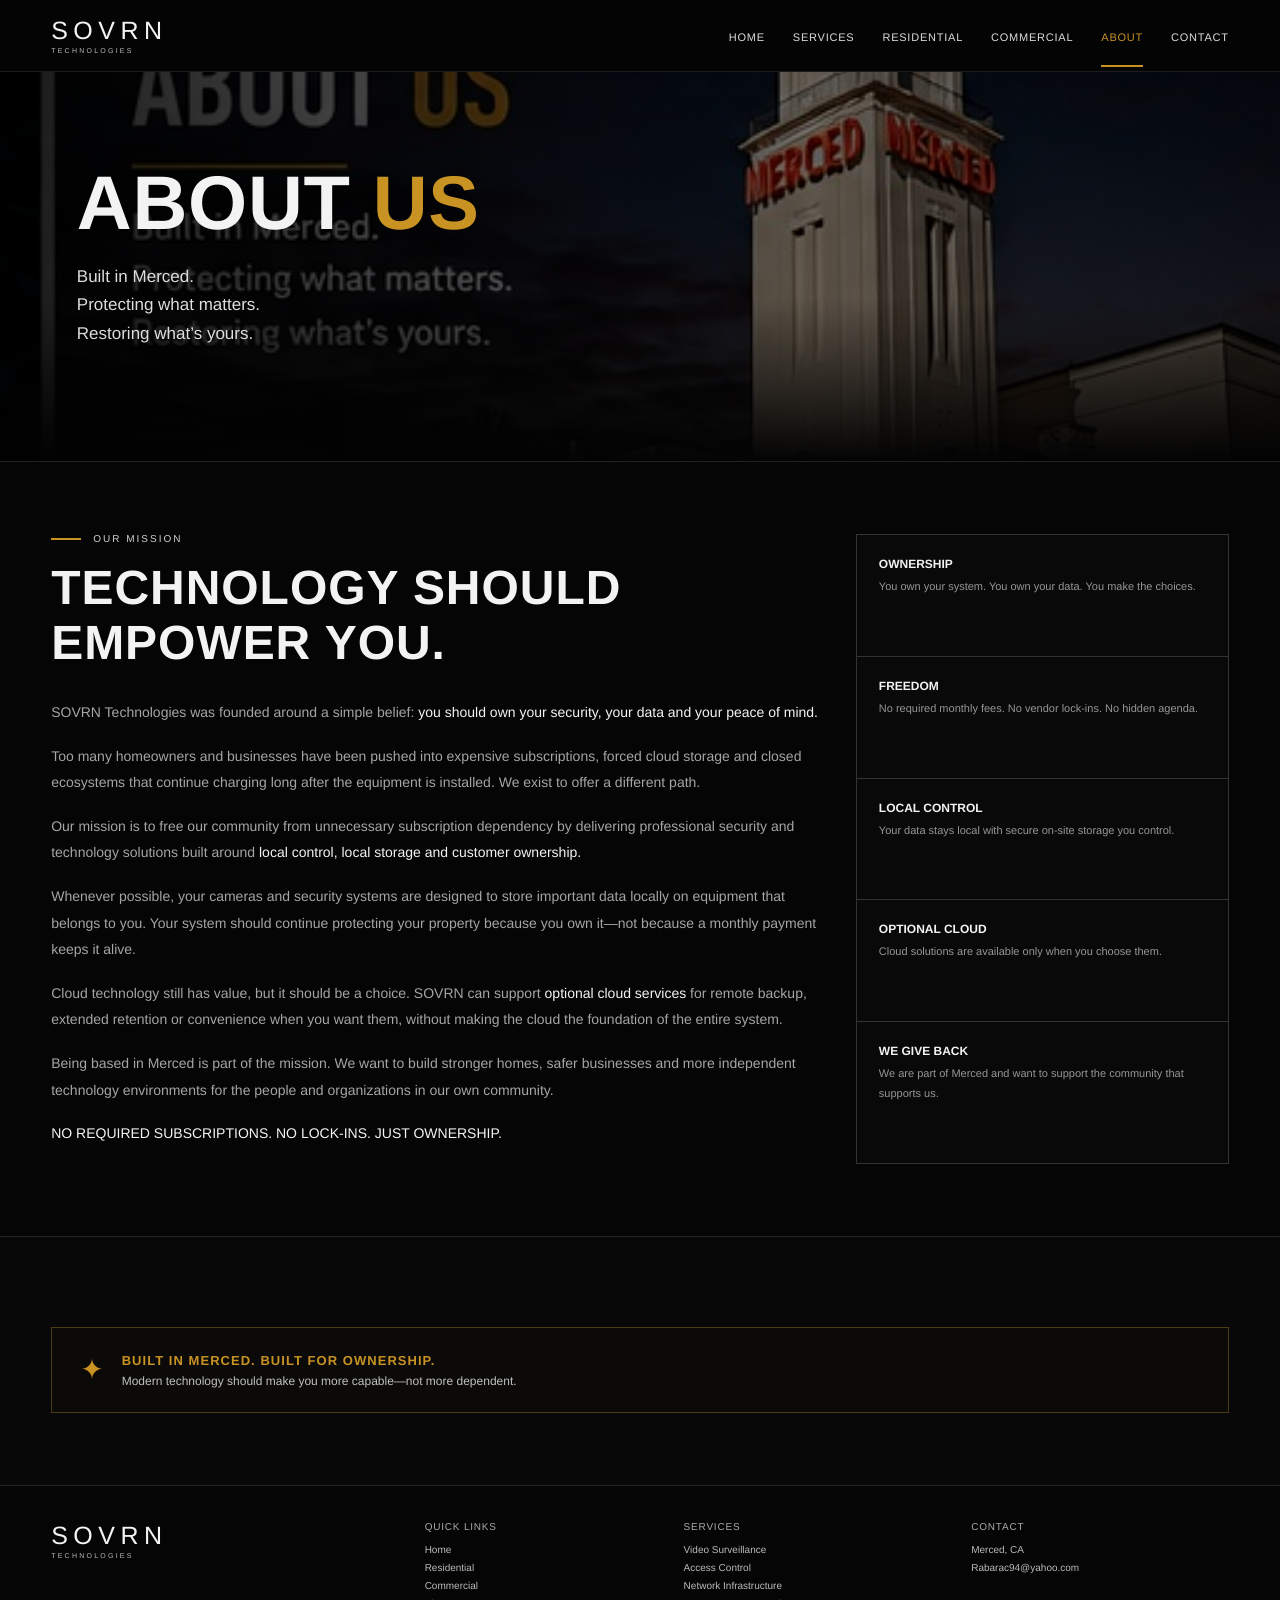
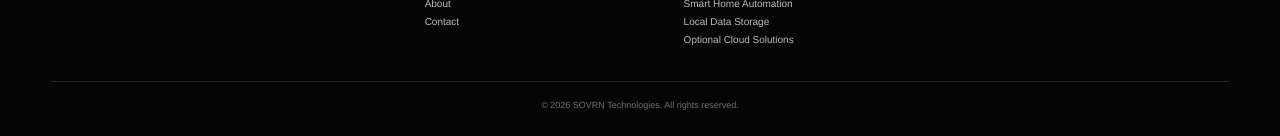
==== about.html @ 4bf4c82d "Add files via upload" ====
<!doctype html><html lang="en"><head><meta charset="utf-8"><meta name="viewport" content="width=device-width,initial-scale=1"><title>About | SOVRN Technologies</title><style>
*{box-sizing:border-box}html{background:#050505;scroll-behavior:smooth}
body{margin:0;background:#050505;color:#f3f3f3;font-family:Arial,Helvetica,sans-serif;-webkit-font-smoothing:antialiased;text-rendering:geometricPrecision}
a{color:inherit;text-decoration:none} :root{--gold:#c99324;--line:#282828;--muted:#9b9b9b;--panel:#090909}
header{height:72px;display:flex;align-items:center;padding:0 4vw;border-bottom:1px solid #1d1d1d;position:sticky;top:0;background:rgba(5,5,5,.97);z-index:50}
.logo{display:flex;flex-direction:column;min-width:170px}.logo b{font-size:25px;letter-spacing:.22em;font-weight:500}.logo small{font-size:7px;letter-spacing:.32em;color:#bdbdbd;margin-top:2px}
nav{margin-left:auto;display:flex;gap:28px;align-items:center}.navlink{font-size:11px;letter-spacing:.07em;color:#ddd;padding:27px 0 21px;border-bottom:2px solid transparent}.navlink.active{color:var(--gold);border-bottom-color:var(--gold)}
.menu{display:none;margin-left:auto;border:1px solid #555;background:none;color:#fff;padding:8px 11px}
.hero{position:relative;min-height:390px;display:flex;align-items:center;overflow:hidden;border-bottom:1px solid #222}
.hero-bg{position:absolute;inset:0;background-position:center;background-size:cover;filter:brightness(.62) contrast(1.08)}
.hero:after{content:"";position:absolute;inset:0;background:linear-gradient(90deg,rgba(0,0,0,.84),rgba(0,0,0,.25) 63%,rgba(0,0,0,.48)),linear-gradient(0deg,#050505 0%,transparent 42%)}
.hero-copy{position:relative;z-index:2;padding:42px 6vw;max-width:760px}.hero h1{font-size:clamp(44px,6vw,76px);line-height:.96;letter-spacing:.01em;margin:0 0 22px;font-weight:700}.hero h1 span{color:var(--gold)}.hero p{font-size:17px;line-height:1.65;color:#ddd;max-width:580px}
.eyebrow{font-size:10px;letter-spacing:.2em;color:#d1d1d1;margin-bottom:16px}.eyebrow:before{content:"";display:inline-block;width:30px;height:2px;background:var(--gold);vertical-align:middle;margin-right:12px}
.section{padding:72px 4vw;border-bottom:1px solid #242424}.section.alt{background:#080808}.wrap{max-width:1180px;margin:auto}
.section h2{font-size:clamp(30px,4vw,48px);margin:0 0 28px;letter-spacing:.02em}
.grid{display:grid;grid-template-columns:repeat(3,1fr);gap:14px}.card{background:var(--panel);border:1px solid #303030;padding:28px;min-height:220px}.card .icon{font-size:28px;color:var(--gold);margin-bottom:18px}.card h3{font-size:16px;letter-spacing:.04em;margin:0 0 12px}.card p{font-size:12px;line-height:1.75;color:#9a9a9a;margin:0}
.banner{border:1px solid #4b3b15;background:#0b0a08;padding:24px 28px;margin-top:18px;display:flex;gap:18px;align-items:center}.banner b{color:var(--gold);font-size:13px;letter-spacing:.08em}.banner p{margin:4px 0 0;color:#c0c0c0;font-size:12px}
.two-col{display:grid;grid-template-columns:1.35fr .65fr;gap:30px}.copy p{font-size:14px;line-height:1.9;color:#a5a5a5;margin:0 0 17px}.copy strong{color:#f4f4f4;font-weight:500}.gold{color:var(--gold)}
.promise{display:grid;gap:1px;background:#333;border:1px solid #333}.promise article{background:#090909;padding:22px}.promise b{display:block;font-size:12px;margin-bottom:6px}.promise span{font-size:11px;line-height:1.6;color:#969696}
.form-layout{display:grid;grid-template-columns:1.2fr .8fr;gap:26px}.form-card,.info-card{border:1px solid #3a311c;background:#090909;padding:28px}.form-card h3,.info-card h3{margin:0 0 12px;font-size:18px}.form-card p,.info-card p{font-size:12px;color:#9d9d9d;line-height:1.6}
form{display:grid;grid-template-columns:1fr 1fr;gap:12px;margin-top:20px}input,select,textarea{width:100%;background:#060606;border:1px solid #363636;color:#ddd;padding:13px;font-size:12px;border-radius:0}textarea{grid-column:1/-1;min-height:120px;resize:vertical}form button{grid-column:1/-1;background:var(--gold);border:0;color:#111;padding:15px;font-weight:700;letter-spacing:.05em;cursor:pointer}
.info-row{display:flex;gap:14px;padding:16px 0;border-bottom:1px solid #282828}.info-row:last-child{border-bottom:0}.info-row b{color:var(--gold);min-width:26px}.info-row span{font-size:12px;line-height:1.6;color:#d0d0d0}
footer{padding:36px 4vw 26px;background:#050505}.footer-grid{max-width:1180px;margin:auto;display:grid;grid-template-columns:1.2fr .8fr .9fr .9fr;gap:30px}.footer-title{font-size:10px;letter-spacing:.08em;color:#aaa;margin-bottom:12px}.footer-links a{display:block;font-size:10px;color:#bbb;margin:7px 0}.copyright{max-width:1180px;margin:28px auto 0;padding-top:18px;border-top:1px solid #202020;color:#6f6f6f;font-size:9px;text-align:center}
@media(max-width:800px){
 header{height:64px;padding:0 18px}.logo b{font-size:20px}.logo{min-width:0}
 nav{display:none;position:absolute;top:64px;left:0;right:0;background:#050505;flex-direction:column;align-items:stretch;gap:0;padding:10px 18px 18px;border-bottom:1px solid #222}nav.open{display:flex}.navlink{padding:13px 0;border-bottom:1px solid #1d1d1d}.menu{display:block}
 .hero{min-height:500px;align-items:flex-end}.hero-copy{padding:44px 22px}.hero h1{font-size:46px}.hero p{font-size:14px}.hero-bg{background-position:center}
 .section{padding:54px 20px}.grid{grid-template-columns:1fr}.two-col,.form-layout,.footer-grid{grid-template-columns:1fr}.banner{align-items:flex-start}.form-card,.info-card{padding:22px}form{grid-template-columns:1fr}textarea,form button{grid-column:auto}
}
</style></head><body>

<header>
  <a class="logo" href="index.html"><b>SOVRN</b><small>TECHNOLOGIES</small></a>
  <button class="menu" aria-label="Open menu">MENU</button>
  <nav>
    <a class="navlink" href="index.html">HOME</a>
    <a class="navlink services-link" href="services.html">SERVICES</a>
    <a class="navlink" href="residential.html">RESIDENTIAL</a>
    <a class="navlink" href="commercial.html">COMMERCIAL</a>
    <a class="navlink about-link active" href="about.html">ABOUT</a>
    <a class="navlink contact-link" href="contact.html">CONTACT</a>
  </nav>
</header>

<section class="hero"><div class="hero-bg" style="background-image:url('[data-uri]')"></div><div class="hero-copy"><h1>ABOUT <span>US</span></h1><p>Built in Merced.<br>Protecting what matters.<br>Restoring what’s yours.</p></div></section>
<section class="section"><div class="wrap two-col">
<div class="copy"><div class="eyebrow">OUR MISSION</div><h2>TECHNOLOGY SHOULD EMPOWER YOU.</h2>
<p>SOVRN Technologies was founded around a simple belief: <strong>you should own your security, your data and your peace of mind.</strong></p>
<p>Too many homeowners and businesses have been pushed into expensive subscriptions, forced cloud storage and closed ecosystems that continue charging long after the equipment is installed. We exist to offer a different path.</p>
<p>Our mission is to free our community from unnecessary subscription dependency by delivering professional security and technology solutions built around <strong>local control, local storage and customer ownership.</strong></p>
<p>Whenever possible, your cameras and security systems are designed to store important data locally on equipment that belongs to you. Your system should continue protecting your property because you own it—not because a monthly payment keeps it alive.</p>
<p>Cloud technology still has value, but it should be a choice. SOVRN can support <strong>optional cloud services</strong> for remote backup, extended retention or convenience when you want them, without making the cloud the foundation of the entire system.</p>
<p>Being based in Merced is part of the mission. We want to build stronger homes, safer businesses and more independent technology environments for the people and organizations in our own community.</p>
<p class="gold"><strong>NO REQUIRED SUBSCRIPTIONS. NO LOCK-INS. JUST OWNERSHIP.</strong></p>
</div>
<div class="promise">
<article><b>OWNERSHIP</b><span>You own your system. You own your data. You make the choices.</span></article>
<article><b>FREEDOM</b><span>No required monthly fees. No vendor lock-ins. No hidden agenda.</span></article>
<article><b>LOCAL CONTROL</b><span>Your data stays local with secure on-site storage you control.</span></article>
<article><b>OPTIONAL CLOUD</b><span>Cloud solutions are available only when you choose them.</span></article>
<article><b>WE GIVE BACK</b><span>We are part of Merced and want to support the community that supports us.</span></article>
</div></div></section>
<section class="section alt"><div class="wrap"><div class="banner"><div style="font-size:28px;color:var(--gold)">✦</div><div><b>BUILT IN MERCED. BUILT FOR OWNERSHIP.</b><p>Modern technology should make you more capable—not more dependent.</p></div></div></div></section>

<footer>
  <div class="footer-grid">
    <div><a class="logo" href="index.html"><b>SOVRN</b><small>TECHNOLOGIES</small></a></div>
    <div class="footer-links"><div class="footer-title">QUICK LINKS</div><a href="index.html">Home</a><a href="residential.html">Residential</a><a href="commercial.html">Commercial</a><a href="about.html">About</a><a href="contact.html">Contact</a></div>
    <div class="footer-links"><div class="footer-title">SERVICES</div><a href="services.html#video">Video Surveillance</a><a href="services.html#access">Access Control</a><a href="services.html#network">Network Infrastructure</a><a href="services.html#smart">Smart Home Automation</a><a href="services.html#storage">Local Data Storage</a><a href="services.html#cloud">Optional Cloud Solutions</a></div>
    <div class="footer-links"><div class="footer-title">CONTACT</div><a href="contact.html">Merced, CA</a><a href="mailto:Rabarac94@yahoo.com">Rabarac94@yahoo.com</a></div>
  </div>
  <div class="copyright">© 2026 SOVRN Technologies. All rights reserved.</div>
</footer>
<script>
const btn=document.querySelector('.menu'), navEl=document.querySelector('nav');
btn?.addEventListener('click',()=>navEl.classList.toggle('open'));
</script>
</body></html>
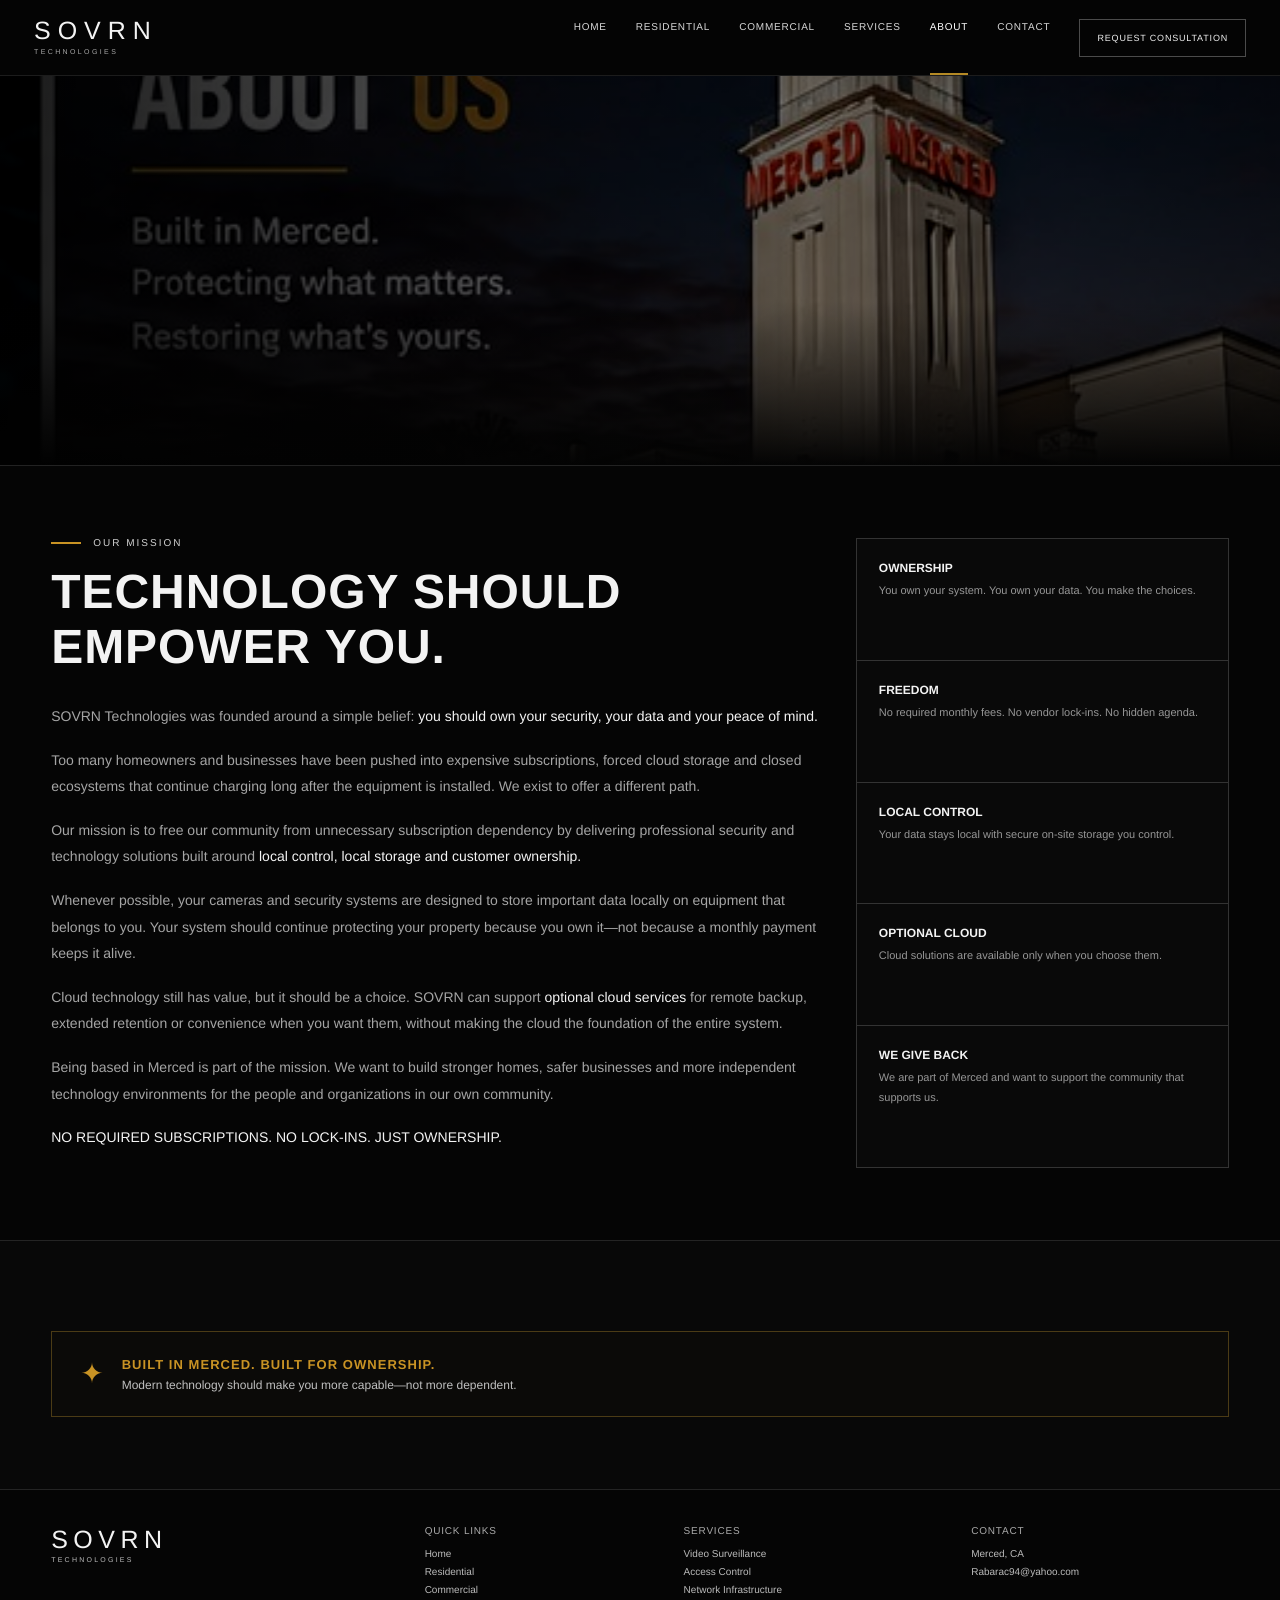
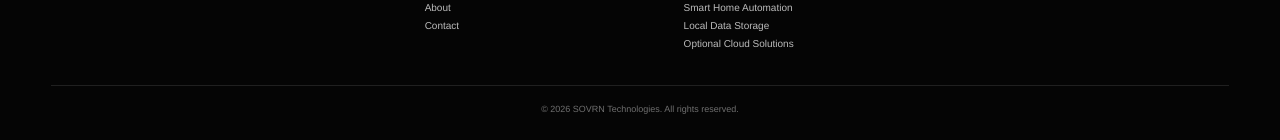
==== commit b288cd08: "Add files via upload" ====
--- a/about.html
+++ b/about.html
@@ -27,22 +27,131 @@
  .hero{min-height:500px;align-items:flex-end}.hero-copy{padding:44px 22px}.hero h1{font-size:46px}.hero p{font-size:14px}.hero-bg{background-position:center}
  .section{padding:54px 20px}.grid{grid-template-columns:1fr}.two-col,.form-layout,.footer-grid{grid-template-columns:1fr}.banner{align-items:flex-start}.form-card,.info-card{padding:22px}form{grid-template-columns:1fr}textarea,form button{grid-column:auto}
 }
+
+/* Header aligned to approved homepage */
+.site-header{
+  height:76px;
+  display:flex;
+  align-items:center;
+  padding:0 34px;
+  border-bottom:1px solid #1c1c1c;
+  position:sticky;
+  top:0;
+  background:rgba(5,5,5,.98);
+  z-index:100;
+}
+.site-logo{
+  display:flex;
+  flex-direction:column;
+  justify-content:center;
+  min-width:210px;
+  line-height:1;
+}
+.site-logo b{
+  font-size:25px;
+  letter-spacing:.28em;
+  font-weight:500;
+}
+.site-logo small{
+  margin-top:5px;
+  font-size:7px;
+  letter-spacing:.34em;
+  color:#a9a9a9;
+}
+.site-nav{
+  margin-left:auto;
+  display:flex;
+  align-items:center;
+  gap:29px;
+  height:100%;
+}
+.site-nav .navlink{
+  height:100%;
+  display:flex;
+  align-items:center;
+  padding-top:2px;
+  border-bottom:2px solid transparent;
+  font-size:10px;
+  letter-spacing:.08em;
+  color:#d7d7d7;
+  white-space:nowrap;
+}
+.site-nav .navlink:hover,
+.site-nav .navlink.active{
+  color:#fff;
+  border-bottom-color:#b58a25;
+}
+.consult-link{
+  border:1px solid #4b4b4b;
+  padding:13px 17px;
+  font-size:9px;
+  letter-spacing:.09em;
+  color:#f0f0f0;
+  white-space:nowrap;
+  transition:.2s ease;
+}
+.consult-link:hover{
+  border-color:#b58a25;
+  color:#d5b04f;
+}
+@media(max-width:950px){
+  .site-header{height:64px;padding:0 18px}
+  .site-logo{min-width:0}
+  .site-logo b{font-size:20px}
+  .site-logo small{font-size:6px;margin-top:3px}
+  .site-nav{
+    display:none;
+    position:absolute;
+    left:0;right:0;top:64px;
+    height:auto;
+    background:#050505;
+    border-bottom:1px solid #252525;
+    padding:10px 18px 18px;
+    flex-direction:column;
+    align-items:stretch;
+    gap:0;
+  }
+  .site-nav.open{display:flex}
+  .site-nav .navlink{
+    height:auto;
+    padding:14px 0;
+    border-bottom:1px solid #202020;
+  }
+  .consult-link{
+    margin-top:14px;
+    text-align:center;
+    padding:14px;
+  }
+  .menu{
+    display:block;
+    margin-left:auto;
+    background:none;
+    color:#fff;
+    border:1px solid #555;
+    padding:8px 11px;
+    font-size:10px;
+    letter-spacing:.08em;
+  }
+}
 </style></head><body>
 
-<header>
-  <a class="logo" href="index.html"><b>SOVRN</b><small>TECHNOLOGIES</small></a>
-  <button class="menu" aria-label="Open menu">MENU</button>
-  <nav>
-    <a class="navlink" href="index.html">HOME</a>
+
+<header class="site-header">
+  <a class="site-logo" href="index.html"><b>SOVRN</b><small>TECHNOLOGIES</small></a>
+  <button class="menu" aria-label="Open menu" aria-expanded="false">MENU</button>
+  <nav class="site-nav">
+    <a class="navlink home-link" href="index.html">HOME</a>
+    <a class="navlink residential-link" href="residential.html">RESIDENTIAL</a>
+    <a class="navlink commercial-link" href="commercial.html">COMMERCIAL</a>
     <a class="navlink services-link" href="services.html">SERVICES</a>
-    <a class="navlink" href="residential.html">RESIDENTIAL</a>
-    <a class="navlink" href="commercial.html">COMMERCIAL</a>
     <a class="navlink about-link active" href="about.html">ABOUT</a>
     <a class="navlink contact-link" href="contact.html">CONTACT</a>
+    <a class="consult-link" href="contact.html">REQUEST CONSULTATION</a>
   </nav>
 </header>
 
-<section class="hero"><div class="hero-bg" style="background-image:url('[data-uri]')"></div><div class="hero-copy"><h1>ABOUT <span>US</span></h1><p>Built in Merced.<br>Protecting what matters.<br>Restoring what’s yours.</p></div></section>
+
+<section class="hero"><div class="hero-bg" style="background-image:url('[data-uri]')"></div></section>
 <section class="section"><div class="wrap two-col">
 <div class="copy"><div class="eyebrow">OUR MISSION</div><h2>TECHNOLOGY SHOULD EMPOWER YOU.</h2>
 <p>SOVRN Technologies was founded around a simple belief: <strong>you should own your security, your data and your peace of mind.</strong></p>
@@ -72,7 +181,11 @@
   <div class="copyright">© 2026 SOVRN Technologies. All rights reserved.</div>
 </footer>
 <script>
-const btn=document.querySelector('.menu'), navEl=document.querySelector('nav');
-btn?.addEventListener('click',()=>navEl.classList.toggle('open'));
+const btn=document.querySelector('.menu');
+const navEl=document.querySelector('.site-nav');
+btn?.addEventListener('click',()=>{
+  const open=navEl.classList.toggle('open');
+  btn.setAttribute('aria-expanded', open ? 'true' : 'false');
+});
 </script>
 </body></html>
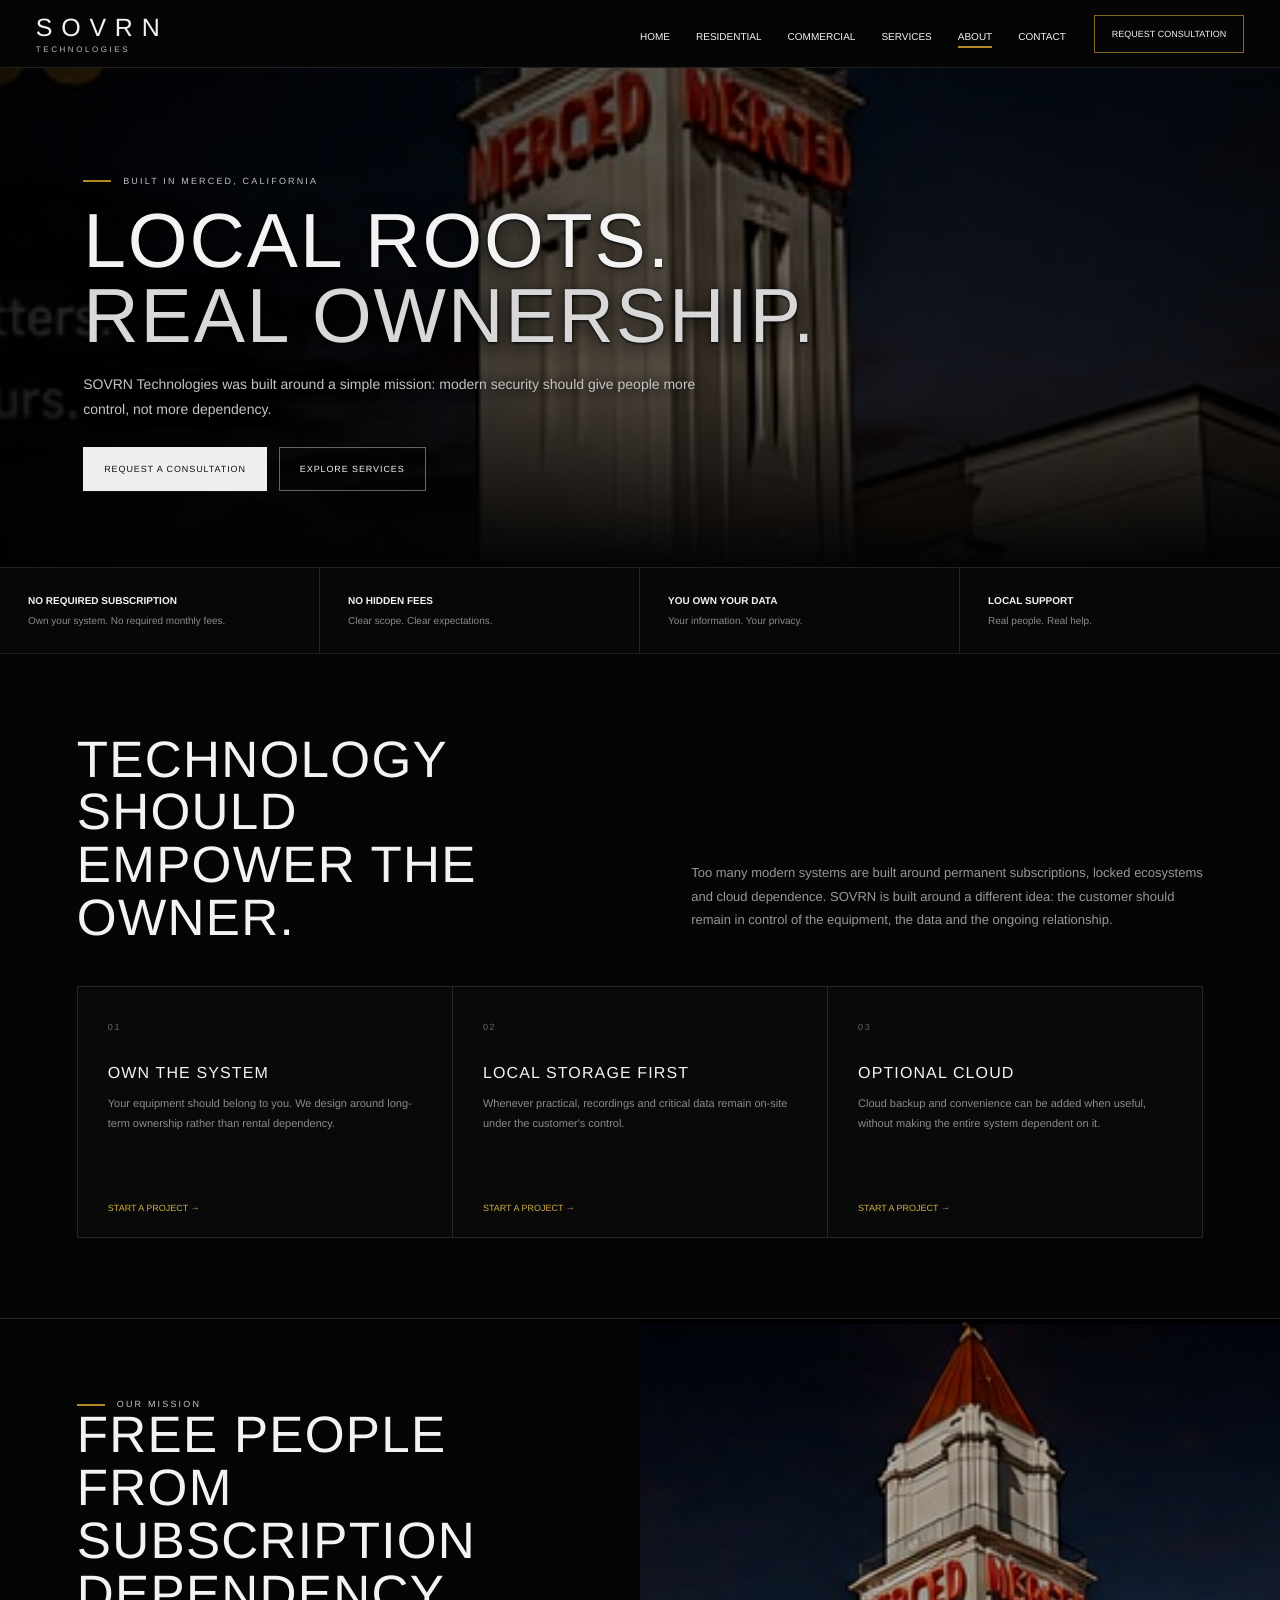
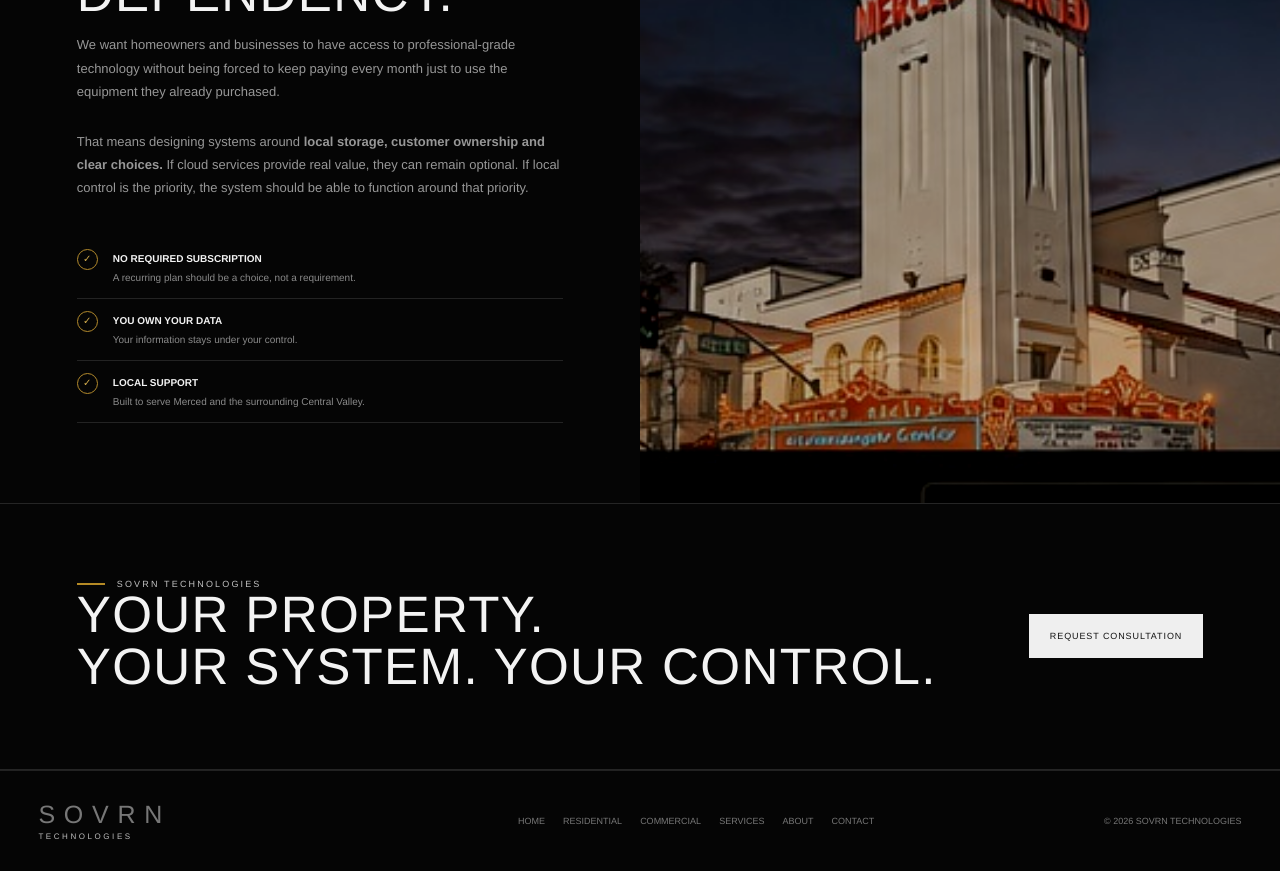
==== commit ca96e13c: "Add files via upload" ====
--- a/about.html
+++ b/about.html
@@ -1,191 +1,58 @@
-<!doctype html><html lang="en"><head><meta charset="utf-8"><meta name="viewport" content="width=device-width,initial-scale=1"><title>About | SOVRN Technologies</title><style>
-*{box-sizing:border-box}html{background:#050505;scroll-behavior:smooth}
-body{margin:0;background:#050505;color:#f3f3f3;font-family:Arial,Helvetica,sans-serif;-webkit-font-smoothing:antialiased;text-rendering:geometricPrecision}
-a{color:inherit;text-decoration:none} :root{--gold:#c99324;--line:#282828;--muted:#9b9b9b;--panel:#090909}
-header{height:72px;display:flex;align-items:center;padding:0 4vw;border-bottom:1px solid #1d1d1d;position:sticky;top:0;background:rgba(5,5,5,.97);z-index:50}
-.logo{display:flex;flex-direction:column;min-width:170px}.logo b{font-size:25px;letter-spacing:.22em;font-weight:500}.logo small{font-size:7px;letter-spacing:.32em;color:#bdbdbd;margin-top:2px}
-nav{margin-left:auto;display:flex;gap:28px;align-items:center}.navlink{font-size:11px;letter-spacing:.07em;color:#ddd;padding:27px 0 21px;border-bottom:2px solid transparent}.navlink.active{color:var(--gold);border-bottom-color:var(--gold)}
-.menu{display:none;margin-left:auto;border:1px solid #555;background:none;color:#fff;padding:8px 11px}
-.hero{position:relative;min-height:390px;display:flex;align-items:center;overflow:hidden;border-bottom:1px solid #222}
-.hero-bg{position:absolute;inset:0;background-position:center;background-size:cover;filter:brightness(.62) contrast(1.08)}
-.hero:after{content:"";position:absolute;inset:0;background:linear-gradient(90deg,rgba(0,0,0,.84),rgba(0,0,0,.25) 63%,rgba(0,0,0,.48)),linear-gradient(0deg,#050505 0%,transparent 42%)}
-.hero-copy{position:relative;z-index:2;padding:42px 6vw;max-width:760px}.hero h1{font-size:clamp(44px,6vw,76px);line-height:.96;letter-spacing:.01em;margin:0 0 22px;font-weight:700}.hero h1 span{color:var(--gold)}.hero p{font-size:17px;line-height:1.65;color:#ddd;max-width:580px}
-.eyebrow{font-size:10px;letter-spacing:.2em;color:#d1d1d1;margin-bottom:16px}.eyebrow:before{content:"";display:inline-block;width:30px;height:2px;background:var(--gold);vertical-align:middle;margin-right:12px}
-.section{padding:72px 4vw;border-bottom:1px solid #242424}.section.alt{background:#080808}.wrap{max-width:1180px;margin:auto}
-.section h2{font-size:clamp(30px,4vw,48px);margin:0 0 28px;letter-spacing:.02em}
-.grid{display:grid;grid-template-columns:repeat(3,1fr);gap:14px}.card{background:var(--panel);border:1px solid #303030;padding:28px;min-height:220px}.card .icon{font-size:28px;color:var(--gold);margin-bottom:18px}.card h3{font-size:16px;letter-spacing:.04em;margin:0 0 12px}.card p{font-size:12px;line-height:1.75;color:#9a9a9a;margin:0}
-.banner{border:1px solid #4b3b15;background:#0b0a08;padding:24px 28px;margin-top:18px;display:flex;gap:18px;align-items:center}.banner b{color:var(--gold);font-size:13px;letter-spacing:.08em}.banner p{margin:4px 0 0;color:#c0c0c0;font-size:12px}
-.two-col{display:grid;grid-template-columns:1.35fr .65fr;gap:30px}.copy p{font-size:14px;line-height:1.9;color:#a5a5a5;margin:0 0 17px}.copy strong{color:#f4f4f4;font-weight:500}.gold{color:var(--gold)}
-.promise{display:grid;gap:1px;background:#333;border:1px solid #333}.promise article{background:#090909;padding:22px}.promise b{display:block;font-size:12px;margin-bottom:6px}.promise span{font-size:11px;line-height:1.6;color:#969696}
-.form-layout{display:grid;grid-template-columns:1.2fr .8fr;gap:26px}.form-card,.info-card{border:1px solid #3a311c;background:#090909;padding:28px}.form-card h3,.info-card h3{margin:0 0 12px;font-size:18px}.form-card p,.info-card p{font-size:12px;color:#9d9d9d;line-height:1.6}
-form{display:grid;grid-template-columns:1fr 1fr;gap:12px;margin-top:20px}input,select,textarea{width:100%;background:#060606;border:1px solid #363636;color:#ddd;padding:13px;font-size:12px;border-radius:0}textarea{grid-column:1/-1;min-height:120px;resize:vertical}form button{grid-column:1/-1;background:var(--gold);border:0;color:#111;padding:15px;font-weight:700;letter-spacing:.05em;cursor:pointer}
-.info-row{display:flex;gap:14px;padding:16px 0;border-bottom:1px solid #282828}.info-row:last-child{border-bottom:0}.info-row b{color:var(--gold);min-width:26px}.info-row span{font-size:12px;line-height:1.6;color:#d0d0d0}
-footer{padding:36px 4vw 26px;background:#050505}.footer-grid{max-width:1180px;margin:auto;display:grid;grid-template-columns:1.2fr .8fr .9fr .9fr;gap:30px}.footer-title{font-size:10px;letter-spacing:.08em;color:#aaa;margin-bottom:12px}.footer-links a{display:block;font-size:10px;color:#bbb;margin:7px 0}.copyright{max-width:1180px;margin:28px auto 0;padding-top:18px;border-top:1px solid #202020;color:#6f6f6f;font-size:9px;text-align:center}
-@media(max-width:800px){
- header{height:64px;padding:0 18px}.logo b{font-size:20px}.logo{min-width:0}
- nav{display:none;position:absolute;top:64px;left:0;right:0;background:#050505;flex-direction:column;align-items:stretch;gap:0;padding:10px 18px 18px;border-bottom:1px solid #222}nav.open{display:flex}.navlink{padding:13px 0;border-bottom:1px solid #1d1d1d}.menu{display:block}
- .hero{min-height:500px;align-items:flex-end}.hero-copy{padding:44px 22px}.hero h1{font-size:46px}.hero p{font-size:14px}.hero-bg{background-position:center}
- .section{padding:54px 20px}.grid{grid-template-columns:1fr}.two-col,.form-layout,.footer-grid{grid-template-columns:1fr}.banner{align-items:flex-start}.form-card,.info-card{padding:22px}form{grid-template-columns:1fr}textarea,form button{grid-column:auto}
-}
-
-/* Header aligned to approved homepage */
-.site-header{
-  height:76px;
-  display:flex;
-  align-items:center;
-  padding:0 34px;
-  border-bottom:1px solid #1c1c1c;
-  position:sticky;
-  top:0;
-  background:rgba(5,5,5,.98);
-  z-index:100;
-}
-.site-logo{
-  display:flex;
-  flex-direction:column;
-  justify-content:center;
-  min-width:210px;
-  line-height:1;
-}
-.site-logo b{
-  font-size:25px;
-  letter-spacing:.28em;
-  font-weight:500;
-}
-.site-logo small{
-  margin-top:5px;
-  font-size:7px;
-  letter-spacing:.34em;
-  color:#a9a9a9;
-}
-.site-nav{
-  margin-left:auto;
-  display:flex;
-  align-items:center;
-  gap:29px;
-  height:100%;
-}
-.site-nav .navlink{
-  height:100%;
-  display:flex;
-  align-items:center;
-  padding-top:2px;
-  border-bottom:2px solid transparent;
-  font-size:10px;
-  letter-spacing:.08em;
-  color:#d7d7d7;
-  white-space:nowrap;
-}
-.site-nav .navlink:hover,
-.site-nav .navlink.active{
-  color:#fff;
-  border-bottom-color:#b58a25;
-}
-.consult-link{
-  border:1px solid #4b4b4b;
-  padding:13px 17px;
-  font-size:9px;
-  letter-spacing:.09em;
-  color:#f0f0f0;
-  white-space:nowrap;
-  transition:.2s ease;
-}
-.consult-link:hover{
-  border-color:#b58a25;
-  color:#d5b04f;
-}
-@media(max-width:950px){
-  .site-header{height:64px;padding:0 18px}
-  .site-logo{min-width:0}
-  .site-logo b{font-size:20px}
-  .site-logo small{font-size:6px;margin-top:3px}
-  .site-nav{
-    display:none;
-    position:absolute;
-    left:0;right:0;top:64px;
-    height:auto;
-    background:#050505;
-    border-bottom:1px solid #252525;
-    padding:10px 18px 18px;
-    flex-direction:column;
-    align-items:stretch;
-    gap:0;
-  }
-  .site-nav.open{display:flex}
-  .site-nav .navlink{
-    height:auto;
-    padding:14px 0;
-    border-bottom:1px solid #202020;
-  }
-  .consult-link{
-    margin-top:14px;
-    text-align:center;
-    padding:14px;
-  }
-  .menu{
-    display:block;
-    margin-left:auto;
-    background:none;
-    color:#fff;
-    border:1px solid #555;
-    padding:8px 11px;
-    font-size:10px;
-    letter-spacing:.08em;
-  }
-}
-</style></head><body>
-
-
-<header class="site-header">
-  <a class="site-logo" href="index.html"><b>SOVRN</b><small>TECHNOLOGIES</small></a>
-  <button class="menu" aria-label="Open menu" aria-expanded="false">MENU</button>
-  <nav class="site-nav">
-    <a class="navlink home-link" href="index.html">HOME</a>
-    <a class="navlink residential-link" href="residential.html">RESIDENTIAL</a>
-    <a class="navlink commercial-link" href="commercial.html">COMMERCIAL</a>
-    <a class="navlink services-link" href="services.html">SERVICES</a>
-    <a class="navlink about-link active" href="about.html">ABOUT</a>
-    <a class="navlink contact-link" href="contact.html">CONTACT</a>
-    <a class="consult-link" href="contact.html">REQUEST CONSULTATION</a>
-  </nav>
+<!doctype html>
+<html lang="en"><head>
+<meta charset="utf-8"><meta name="viewport" content="width=device-width,initial-scale=1">
+<title>About | SOVRN Technologies</title>
+<link rel="stylesheet" href="secondary.css">
+</head><body>
+<header class="header">
+<a class="logo" href="index.html"><b>SOVRN</b><small>TECHNOLOGIES</small></a>
+<button class="menu">MENU</button>
+<nav class="nav">
+<a href="index.html">HOME</a>
+<a href="residential.html">RESIDENTIAL</a>
+<a href="commercial.html">COMMERCIAL</a>
+<a href="services.html" class="">SERVICES</a>
+<a href="about.html" class="active">ABOUT</a>
+<a href="contact.html" class="">CONTACT</a>
+</nav>
+<a class="consult" href="contact.html">REQUEST CONSULTATION</a>
 </header>
-
-
-<section class="hero"><div class="hero-bg" style="background-image:url('[data-uri]')"></div></section>
-<section class="section"><div class="wrap two-col">
-<div class="copy"><div class="eyebrow">OUR MISSION</div><h2>TECHNOLOGY SHOULD EMPOWER YOU.</h2>
-<p>SOVRN Technologies was founded around a simple belief: <strong>you should own your security, your data and your peace of mind.</strong></p>
-<p>Too many homeowners and businesses have been pushed into expensive subscriptions, forced cloud storage and closed ecosystems that continue charging long after the equipment is installed. We exist to offer a different path.</p>
-<p>Our mission is to free our community from unnecessary subscription dependency by delivering professional security and technology solutions built around <strong>local control, local storage and customer ownership.</strong></p>
-<p>Whenever possible, your cameras and security systems are designed to store important data locally on equipment that belongs to you. Your system should continue protecting your property because you own it—not because a monthly payment keeps it alive.</p>
-<p>Cloud technology still has value, but it should be a choice. SOVRN can support <strong>optional cloud services</strong> for remote backup, extended retention or convenience when you want them, without making the cloud the foundation of the entire system.</p>
-<p>Being based in Merced is part of the mission. We want to build stronger homes, safer businesses and more independent technology environments for the people and organizations in our own community.</p>
-<p class="gold"><strong>NO REQUIRED SUBSCRIPTIONS. NO LOCK-INS. JUST OWNERSHIP.</strong></p>
+<section class="hero">
+<div class="hero-bg" style="background-image:url('assets/about-merced-hero.jpg');background-position:center"></div>
+<div class="hero-copy">
+<div class="eyebrow">BUILT IN MERCED, CALIFORNIA</div>
+<h1>LOCAL ROOTS.<br><span>REAL OWNERSHIP.</span></h1>
+<p>SOVRN Technologies was built around a simple mission: modern security should give people more control, not more dependency.</p>
+<div class="actions"><a class="btn primary" href="contact.html">REQUEST A CONSULTATION</a><a class="btn" href="services.html">EXPLORE SERVICES</a></div>
 </div>
-<div class="promise">
-<article><b>OWNERSHIP</b><span>You own your system. You own your data. You make the choices.</span></article>
-<article><b>FREEDOM</b><span>No required monthly fees. No vendor lock-ins. No hidden agenda.</span></article>
-<article><b>LOCAL CONTROL</b><span>Your data stays local with secure on-site storage you control.</span></article>
-<article><b>OPTIONAL CLOUD</b><span>Cloud solutions are available only when you choose them.</span></article>
-<article><b>WE GIVE BACK</b><span>We are part of Merced and want to support the community that supports us.</span></article>
-</div></div></section>
-<section class="section alt"><div class="wrap"><div class="banner"><div style="font-size:28px;color:var(--gold)">✦</div><div><b>BUILT IN MERCED. BUILT FOR OWNERSHIP.</b><p>Modern technology should make you more capable—not more dependent.</p></div></div></div></section>
-
+</section>
+<section class="benefits">
+<div><b>NO REQUIRED SUBSCRIPTION</b><span>Own your system. No required monthly fees.</span></div>
+<div><b>NO HIDDEN FEES</b><span>Clear scope. Clear expectations.</span></div>
+<div><b>YOU OWN YOUR DATA</b><span>Your information. Your privacy.</span></div>
+<div><b>LOCAL SUPPORT</b><span>Real people. Real help.</span></div>
+</section>
+<section class="section">
+<div class="heading"><h2>TECHNOLOGY SHOULD<br>EMPOWER THE OWNER.</h2><p>Too many modern systems are built around permanent subscriptions, locked ecosystems and cloud dependence. SOVRN is built around a different idea: the customer should remain in control of the equipment, the data and the ongoing relationship.</p></div>
+<div class="grid3">
+<article class="card"><span class="num">01</span><h3>OWN THE SYSTEM</h3><p>Your equipment should belong to you. We design around long-term ownership rather than rental dependency.</p><a href="contact.html">START A PROJECT →</a></article>
+<article class="card"><span class="num">02</span><h3>LOCAL STORAGE FIRST</h3><p>Whenever practical, recordings and critical data remain on-site under the customer's control.</p><a href="contact.html">START A PROJECT →</a></article>
+<article class="card"><span class="num">03</span><h3>OPTIONAL CLOUD</h3><p>Cloud backup and convenience can be added when useful, without making the entire system dependent on it.</p><a href="contact.html">START A PROJECT →</a></article>
+</div></section>
+<section class="split">
+<div class="copy"><div class="eyebrow">OUR MISSION</div><h2>FREE PEOPLE FROM<br>SUBSCRIPTION DEPENDENCY.</h2>
+<p>We want homeowners and businesses to have access to professional-grade technology without being forced to keep paying every month just to use the equipment they already purchased.</p>
+<p>That means designing systems around <strong>local storage, customer ownership and clear choices.</strong> If cloud services provide real value, they can remain optional. If local control is the priority, the system should be able to function around that priority.</p>
+<div class="checks"><div class="check"><i>✓</i><div><b>NO REQUIRED SUBSCRIPTION</b><small>A recurring plan should be a choice, not a requirement.</small></div></div><div class="check"><i>✓</i><div><b>YOU OWN YOUR DATA</b><small>Your information stays under your control.</small></div></div><div class="check"><i>✓</i><div><b>LOCAL SUPPORT</b><small>Built to serve Merced and the surrounding Central Valley.</small></div></div></div>
+</div>
+<div class="photo" style="background-image:url('assets/about-merced-hero.jpg');background-position:center"></div>
+</section>
+<section class="cta"><div><div class="eyebrow">SOVRN TECHNOLOGIES</div><h2>YOUR PROPERTY.<br>YOUR SYSTEM. YOUR CONTROL.</h2></div><a class="btn primary" href="contact.html">REQUEST CONSULTATION</a></section>
 <footer>
-  <div class="footer-grid">
-    <div><a class="logo" href="index.html"><b>SOVRN</b><small>TECHNOLOGIES</small></a></div>
-    <div class="footer-links"><div class="footer-title">QUICK LINKS</div><a href="index.html">Home</a><a href="residential.html">Residential</a><a href="commercial.html">Commercial</a><a href="about.html">About</a><a href="contact.html">Contact</a></div>
-    <div class="footer-links"><div class="footer-title">SERVICES</div><a href="services.html#video">Video Surveillance</a><a href="services.html#access">Access Control</a><a href="services.html#network">Network Infrastructure</a><a href="services.html#smart">Smart Home Automation</a><a href="services.html#storage">Local Data Storage</a><a href="services.html#cloud">Optional Cloud Solutions</a></div>
-    <div class="footer-links"><div class="footer-title">CONTACT</div><a href="contact.html">Merced, CA</a><a href="mailto:Rabarac94@yahoo.com">Rabarac94@yahoo.com</a></div>
-  </div>
-  <div class="copyright">© 2026 SOVRN Technologies. All rights reserved.</div>
+<div class="logo"><b>SOVRN</b><small>TECHNOLOGIES</small></div>
+<nav>
+<a href="index.html">HOME</a><a href="residential.html">RESIDENTIAL</a><a href="commercial.html">COMMERCIAL</a><a href="services.html">SERVICES</a><a href="about.html">ABOUT</a><a href="contact.html">CONTACT</a>
+</nav>
+<div class="copy">© 2026 SOVRN TECHNOLOGIES</div>
 </footer>
-<script>
-const btn=document.querySelector('.menu');
-const navEl=document.querySelector('.site-nav');
-btn?.addEventListener('click',()=>{
-  const open=navEl.classList.toggle('open');
-  btn.setAttribute('aria-expanded', open ? 'true' : 'false');
-});
-</script>
-</body></html>+<script src="secondary.js"></script></body></html>
--- a/secondary.css
+++ b/secondary.css
@@ -0,0 +1,44 @@
+
+*{box-sizing:border-box}
+html{scroll-behavior:smooth;background:#050505}
+body{margin:0;background:#050505;color:#f3f3f3;font-family:Arial,Helvetica,sans-serif;-webkit-font-smoothing:antialiased;text-rendering:geometricPrecision}
+a{color:inherit;text-decoration:none}
+:root{--gold:#b58a25;--muted:#aaa;--line:#2a2a2a;--panel:#090909}
+.header{height:68px;background:#050505;border-bottom:1px solid #222;display:flex;align-items:center;padding:0 2.8vw;position:sticky;top:0;z-index:50}
+.logo{display:flex;flex-direction:column;min-width:250px}.logo b{font-size:25px;letter-spacing:.35em;font-weight:500}.logo small{font-size:8px;letter-spacing:.32em;color:#bdbdbd;margin-top:2px}
+.nav{display:flex;gap:26px;margin-left:auto;align-items:center}.nav a{font-size:10px;padding:27px 0 20px;position:relative}.nav a.active:after,.nav a:hover:after{content:"";position:absolute;left:0;right:0;bottom:15px;height:2px;background:var(--gold)}
+.consult{margin-left:28px;border:1px solid #80681e;padding:13px 17px;font-size:9px}
+.menu{display:none;margin-left:auto;background:none;color:#fff;border:1px solid #555;padding:8px 12px}
+
+.hero{position:relative;height:500px;overflow:hidden;border-bottom:1px solid #222}.hero-bg{position:absolute;inset:0;background-size:cover;background-position:center;filter:brightness(.60) contrast(1.12);transform:scale(1.01)}.hero:after{content:"";position:absolute;inset:0;background:linear-gradient(90deg,rgba(0,0,0,.78),rgba(0,0,0,.25) 60%,rgba(0,0,0,.55)),linear-gradient(0deg,#050505,transparent 40%)}
+.hero-copy{position:absolute;z-index:2;left:6.5vw;top:50%;transform:translateY(-45%);max-width:720px}.eyebrow{font-size:9px;letter-spacing:.24em;color:#c2c2c2}.eyebrow:before{content:"";display:inline-block;width:28px;height:2px;background:var(--gold);vertical-align:middle;margin-right:12px}
+.hero h1{font-size:clamp(44px,6vw,78px);line-height:.98;letter-spacing:.025em;font-weight:500;margin:18px 0}.hero h1 span{color:#aaa}.hero p{font-size:14px;color:#c4c4c4;line-height:1.75;max-width:620px}
+.actions{display:flex;gap:12px;margin-top:26px}.btn{display:inline-flex;align-items:center;justify-content:center;min-height:44px;padding:0 20px;border:1px solid #666;font-size:9px;letter-spacing:.1em}.btn.primary{background:#efefef;color:#111;border-color:#efefef}
+
+.benefits{display:grid;grid-template-columns:repeat(4,1fr);background:#070707;border-bottom:1px solid #222}.benefits div{padding:23px 28px;border-right:1px solid #252525}.benefits div:last-child{border-right:0}.benefits b{font-size:10px}.benefits span{display:block;font-size:10px;color:#8a8a8a;line-height:1.55;margin-top:5px}
+
+.section{padding:80px 6vw;border-bottom:1px solid #252525}.section.dark{background:#070707}.heading{display:grid;grid-template-columns:1fr 1fr;gap:8vw;align-items:end;margin-bottom:42px}.heading h2,.split h2,.cta h2{font-weight:500;letter-spacing:.025em;font-size:clamp(34px,4vw,56px);line-height:1.03;margin:0}.heading p,.split p{font-size:13px;color:#979797;line-height:1.8}
+.grid3{display:grid;grid-template-columns:repeat(3,1fr);gap:1px;background:#272727;border:1px solid #272727}.card{background:#090909;padding:30px;min-height:250px;position:relative}.card .num{font-size:9px;color:#666;letter-spacing:.18em}.card h3{font-size:16px;letter-spacing:.07em;font-weight:500;margin:30px 0 12px}.card p{font-size:11px;color:#8b8b8b;line-height:1.75}.card a{position:absolute;bottom:24px;font-size:9px;color:#d0ae48}
+
+.split{display:grid;grid-template-columns:1fr 1fr;border-bottom:1px solid #252525}.split .copy{padding:80px 6vw;display:flex;flex-direction:column;justify-content:center}.split .photo{min-height:510px;background-size:cover;background-position:center;filter:brightness(.75) contrast(1.08)}
+.checks{margin-top:24px}.check{display:grid;grid-template-columns:24px 1fr;gap:12px;padding:12px 0;border-bottom:1px solid #232323}.check i{width:21px;height:21px;border:1px solid #b38a2c;border-radius:50%;font-style:normal;display:grid;place-items:center;color:#d5ae4e;font-size:10px}.check b{font-size:10px}.check small{display:block;color:#8a8a8a;font-size:10px;line-height:1.5;margin-top:4px}
+
+.process{display:grid;grid-template-columns:1fr auto 1fr auto 1fr;gap:24px;align-items:center}.process article{border:1px solid #2b2b2b;padding:28px;min-height:175px;background:#080808}.process .arrow{font-size:28px;color:#b58a25}.process b{font-size:12px}.process p{font-size:11px;color:#8d8d8d;line-height:1.7}
+
+.cta{padding:75px 6vw;display:flex;justify-content:space-between;gap:35px;align-items:center;border-bottom:1px solid #252525}.cta p{color:#929292;font-size:13px;line-height:1.7}
+.contact{display:grid;grid-template-columns:38% 62%;gap:58px;padding:78px 6vw}.contact h1{font-size:48px;line-height:1.02;font-weight:500;margin:0 0 22px}.contact .intro p{color:#999;font-size:13px;line-height:1.8}.form{display:grid;grid-template-columns:1fr 1fr;gap:11px}.form input,.form select,.form textarea{background:#080808;color:#ddd;border:1px solid #3b3b3b;padding:14px;font-size:11px}.form textarea{grid-column:1/-1;min-height:130px}.form button{grid-column:1/-1;background:#0a0a0a;color:#fff;border:1px solid #8d6b1b;padding:15px;font-size:10px;letter-spacing:.1em}
+footer{display:flex;justify-content:space-between;align-items:center;gap:30px;padding:30px 3vw;border-top:1px solid #222;color:#777}footer nav{display:flex;gap:18px;font-size:9px}footer .copy{font-size:9px}
+@media(max-width:900px){.nav,.consult{display:none}.menu{display:block}.benefits{grid-template-columns:1fr 1fr}.heading,.split,.contact{grid-template-columns:1fr}.split .photo{min-height:350px}.grid3{grid-template-columns:1fr 1fr}.process{grid-template-columns:1fr}.process .arrow{transform:rotate(90deg);text-align:center}}
+@media(max-width:560px){.logo{min-width:0}.logo b{font-size:19px}.logo small{font-size:6px}.hero{height:430px}.hero-copy{left:6vw;right:6vw}.hero h1{font-size:38px}.benefits,.grid3{grid-template-columns:1fr}.section,.split .copy,.contact{padding:58px 6vw}.cta{padding:58px 6vw;flex-direction:column;align-items:flex-start}.form{grid-template-columns:1fr}.form textarea,.form button{grid-column:auto}footer{flex-direction:column;align-items:flex-start}}
+
+/* Unified hero emphasis across all secondary pages */
+.hero-copy{max-width:760px}
+.hero h1{
+  text-shadow:0 3px 20px rgba(0,0,0,.88),0 1px 3px rgba(0,0,0,1);
+}
+.hero h1 span{
+  color:#d8d8d8;
+}
+.hero-copy p{
+  text-shadow:0 2px 12px rgba(0,0,0,.95);
+}
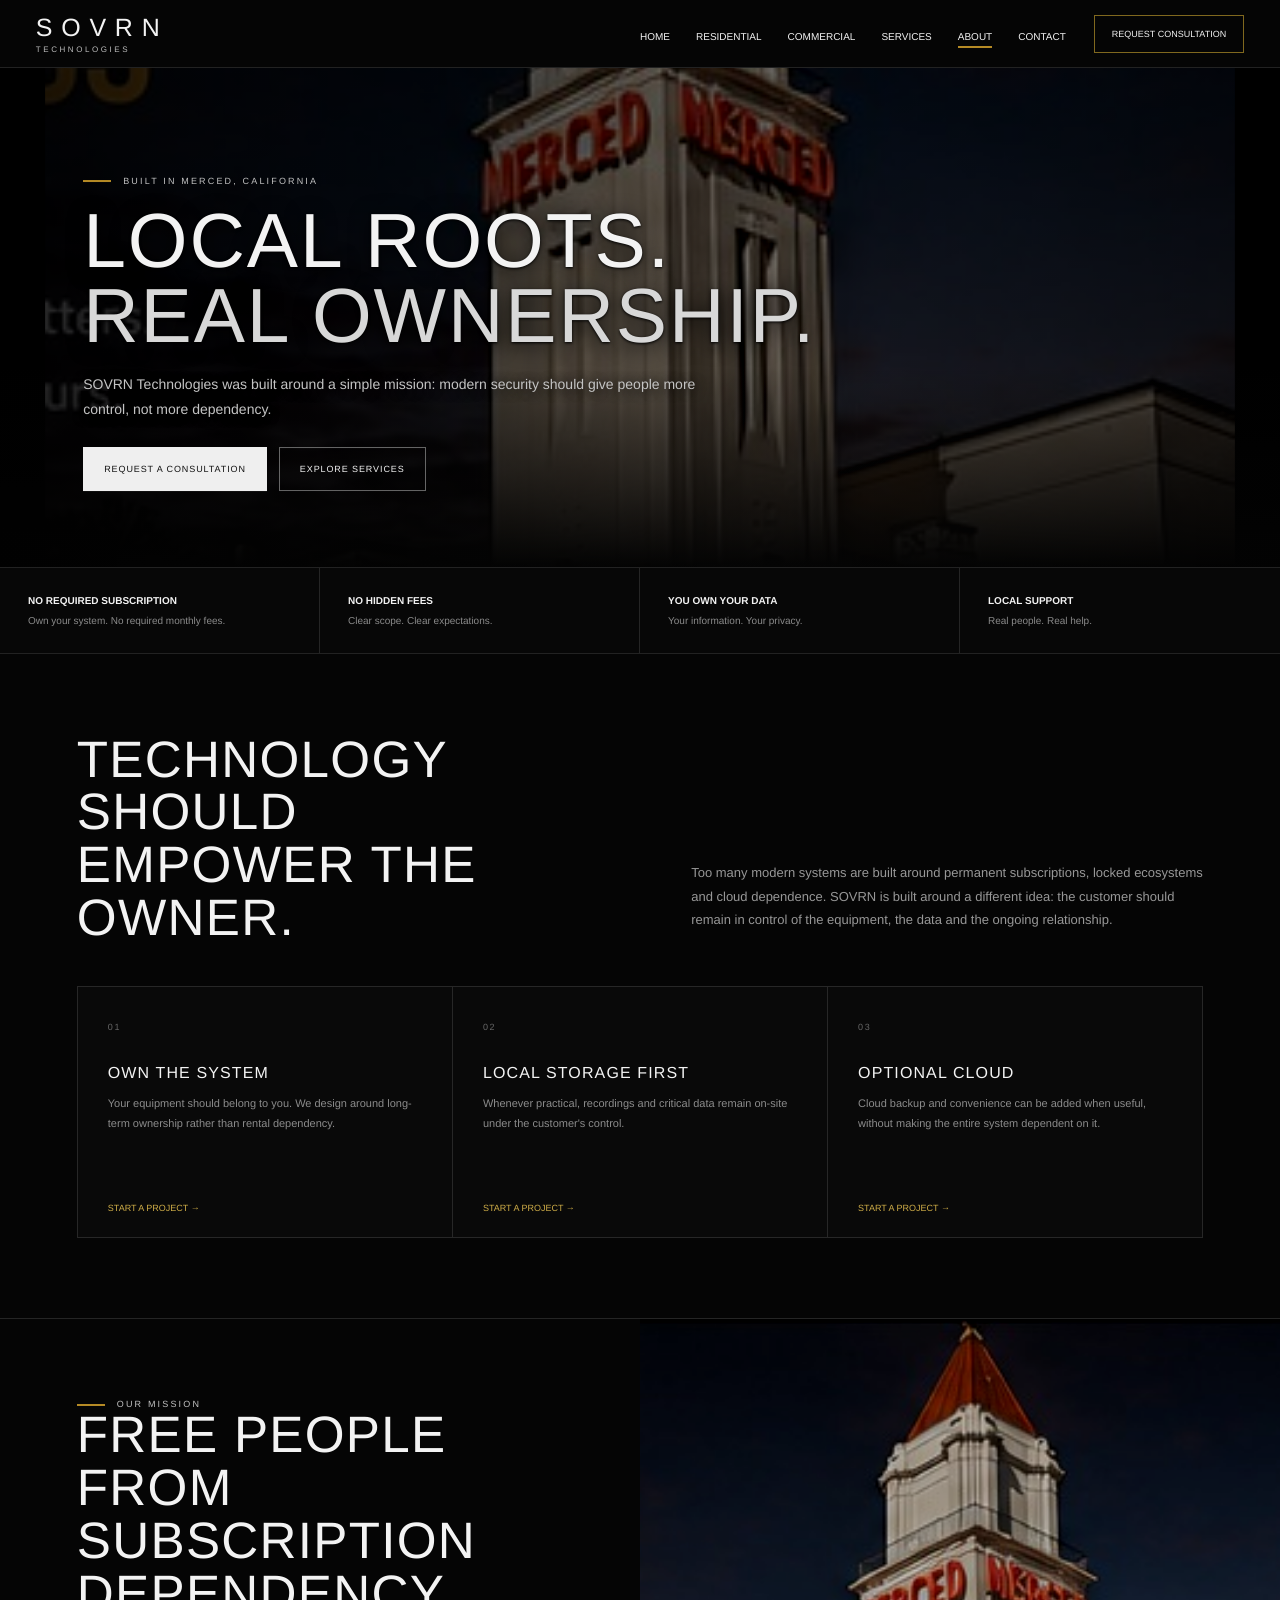
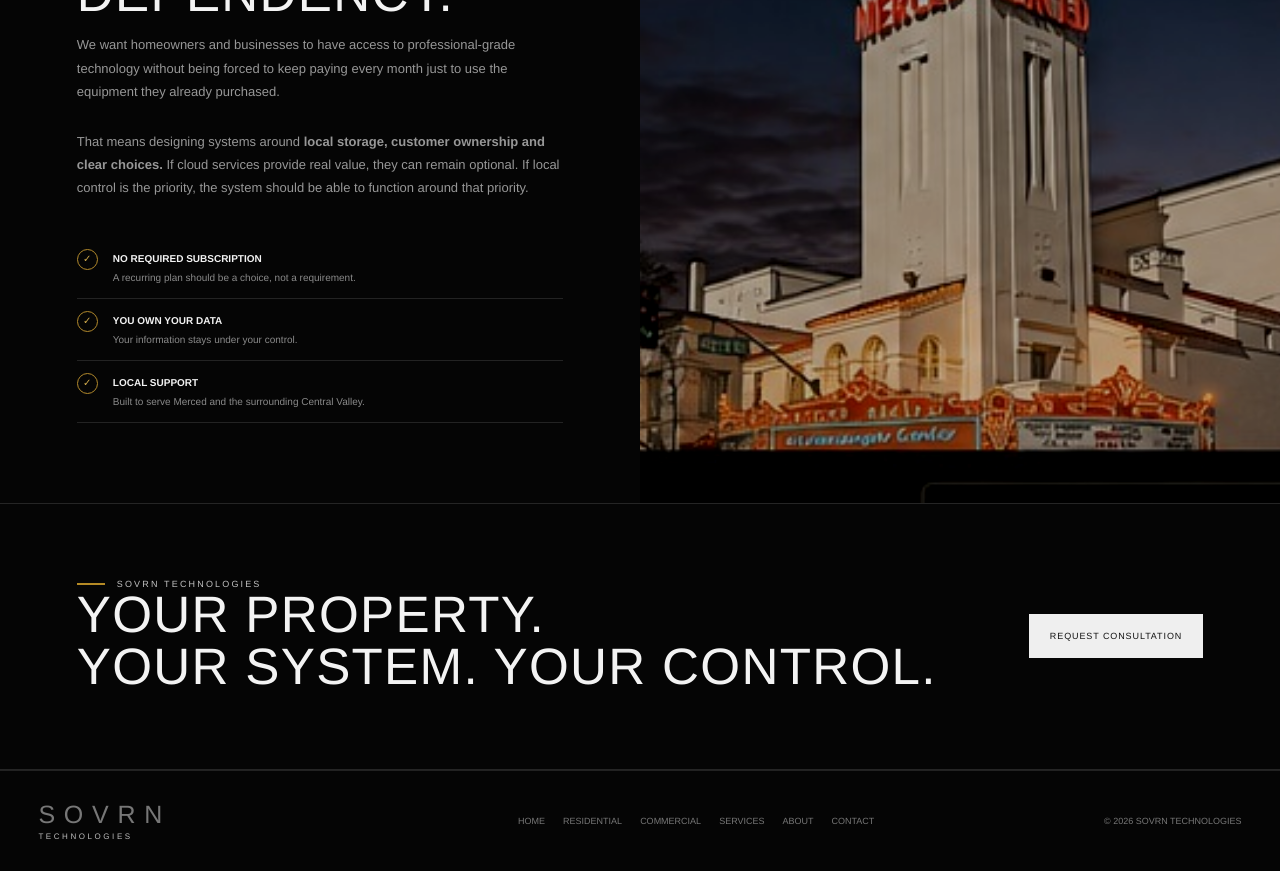
==== commit 4e2979c8: "Add files via upload" ====
--- a/about.html
+++ b/about.html
@@ -18,7 +18,7 @@
 <a class="consult" href="contact.html">REQUEST CONSULTATION</a>
 </header>
 <section class="hero">
-<div class="hero-bg" style="background-image:url('assets/about-merced-hero.jpg');background-position:center"></div>
+<div class="hero-bg hero-zoomout" style="background-image:url('assets/about-merced-hero.jpg');background-position:center"></div>
 <div class="hero-copy">
 <div class="eyebrow">BUILT IN MERCED, CALIFORNIA</div>
 <h1>LOCAL ROOTS.<br><span>REAL OWNERSHIP.</span></h1>
--- a/secondary.css
+++ b/secondary.css
@@ -42,3 +42,16 @@
 .hero-copy p{
   text-shadow:0 2px 12px rgba(0,0,0,.95);
 }
+
+/* Slightly zoomed-out hero artwork for Services, About, and Contact */
+.hero-bg.hero-zoomout{
+  background-size:92% auto;
+  background-repeat:no-repeat;
+  background-color:#050505;
+}
+@media(max-width:900px){
+  .hero-bg.hero-zoomout{
+    background-size:auto 92%;
+    background-position:center;
+  }
+}
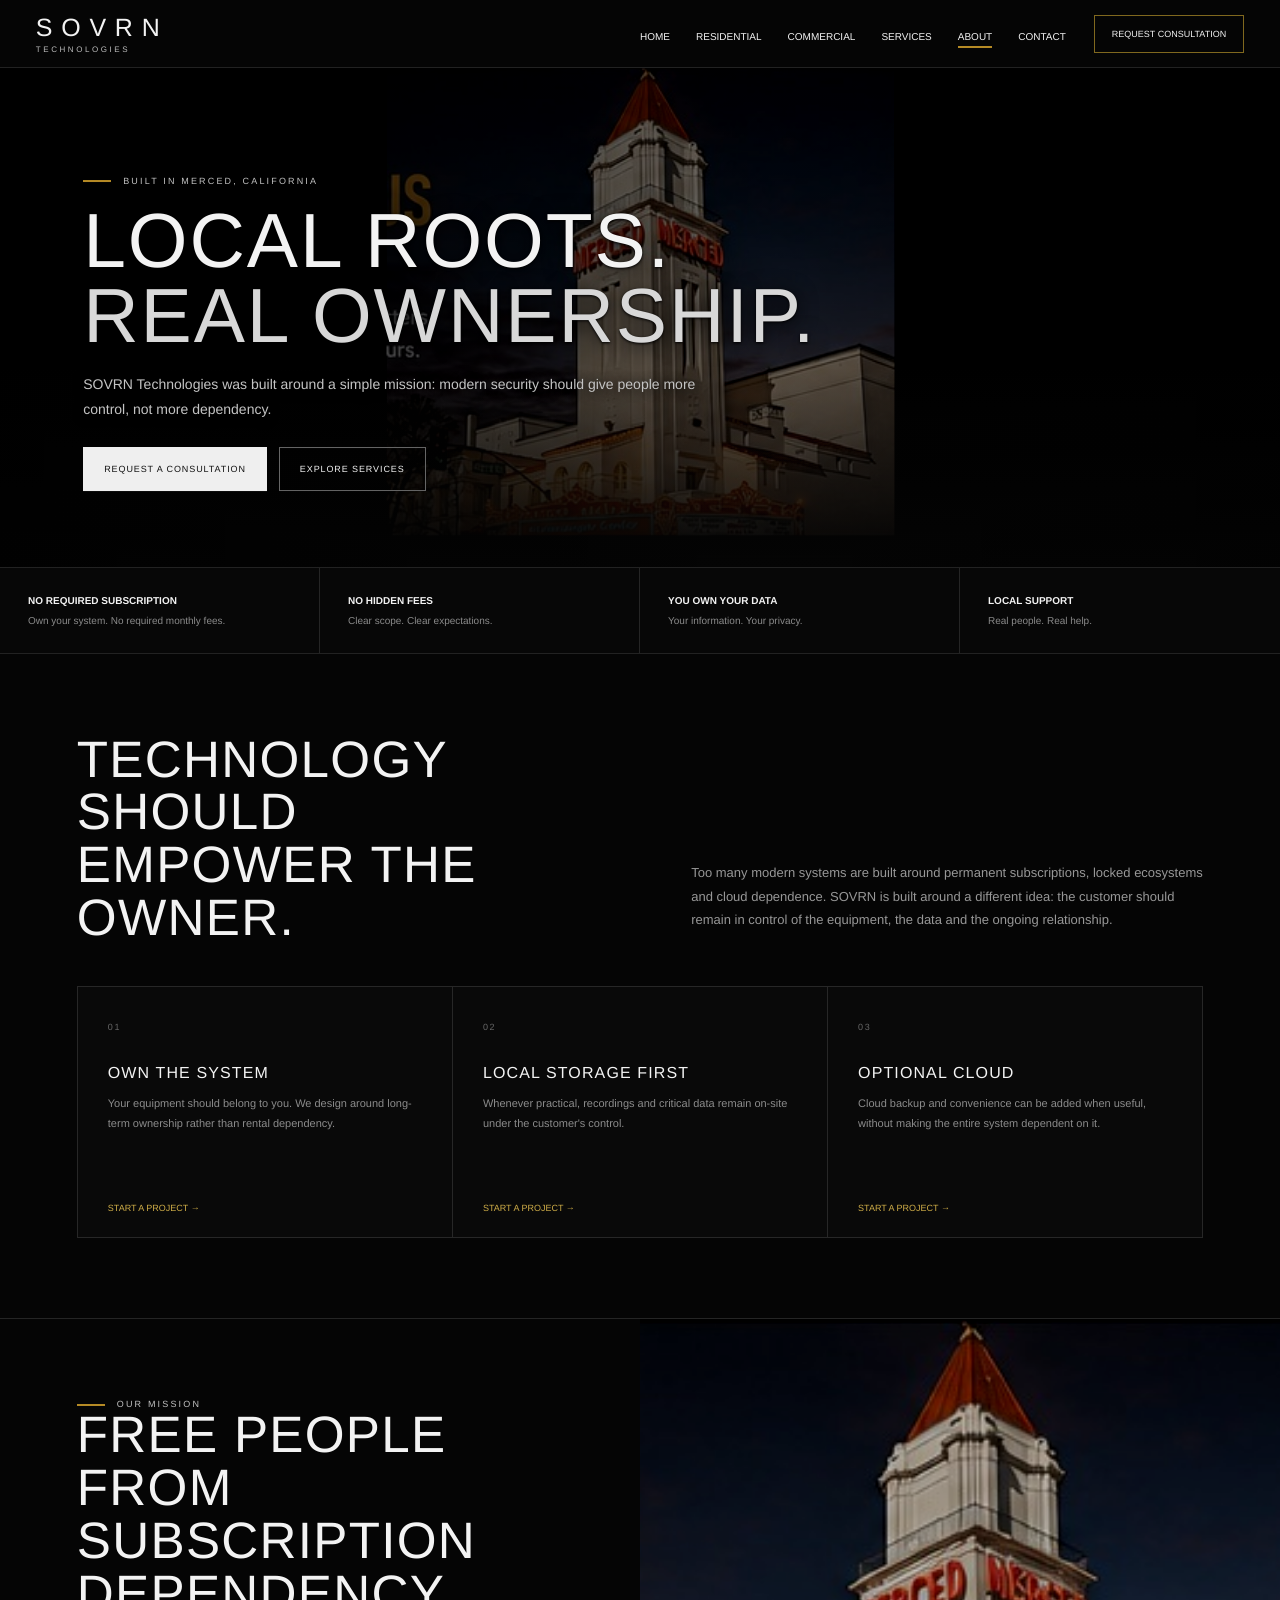
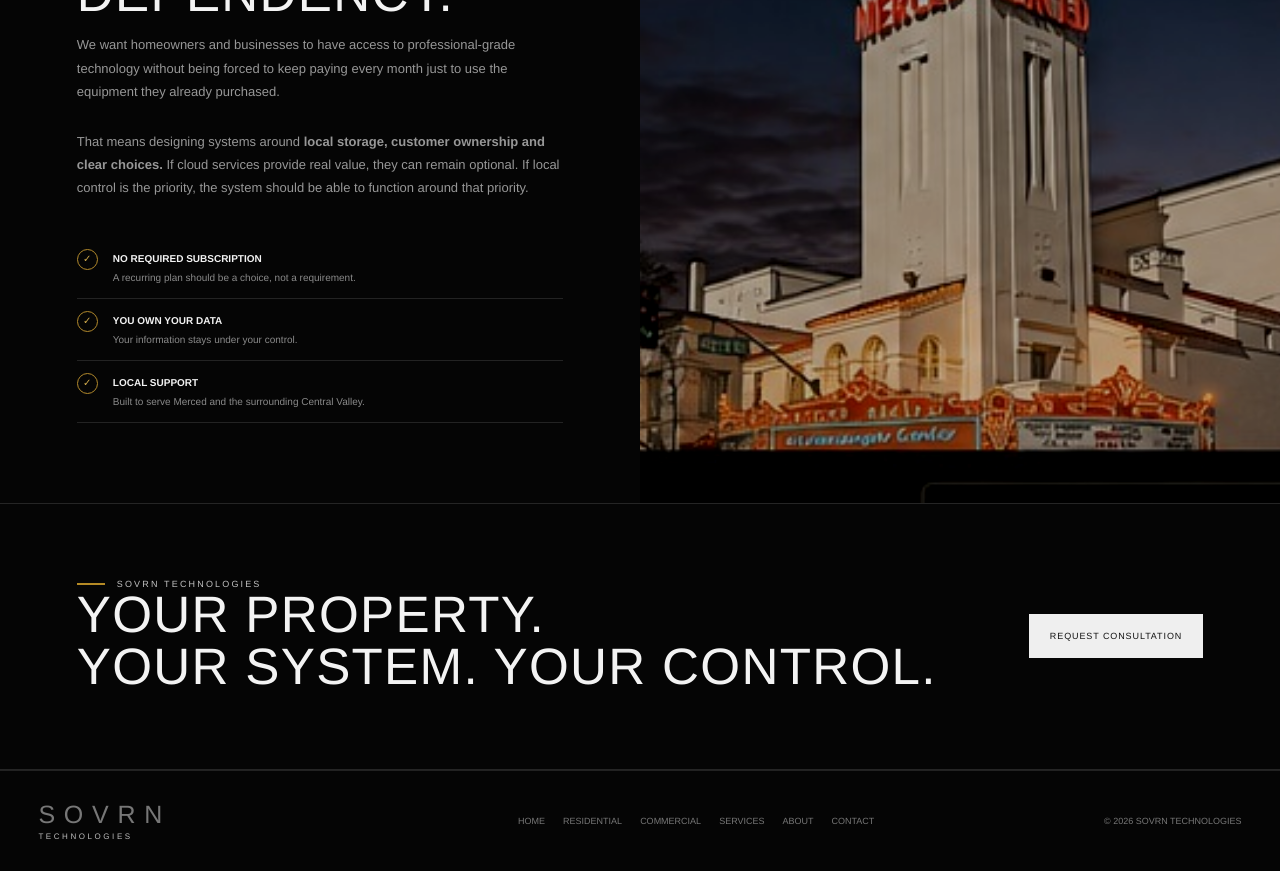
==== commit 6d12a2cd: "Add files via upload" ====
--- a/about.html
+++ b/about.html
@@ -17,7 +17,7 @@
 </nav>
 <a class="consult" href="contact.html">REQUEST CONSULTATION</a>
 </header>
-<section class="hero">
+<section class="hero hero-show-more">
 <div class="hero-bg hero-zoomout" style="background-image:url('assets/about-merced-hero.jpg');background-position:center"></div>
 <div class="hero-copy">
 <div class="eyebrow">BUILT IN MERCED, CALIFORNIA</div>
--- a/secondary.css
+++ b/secondary.css
@@ -55,3 +55,17 @@
     background-position:center;
   }
 }
+
+/* Show more of Services / About / Contact hero artwork */
+.hero.hero-show-more .hero-bg{
+  background-size:contain !important;
+  background-repeat:no-repeat !important;
+  background-position:center center !important;
+  background-color:#050505;
+}
+@media(max-width:900px){
+  .hero.hero-show-more .hero-bg{
+    background-size:contain !important;
+    background-position:center center !important;
+  }
+}
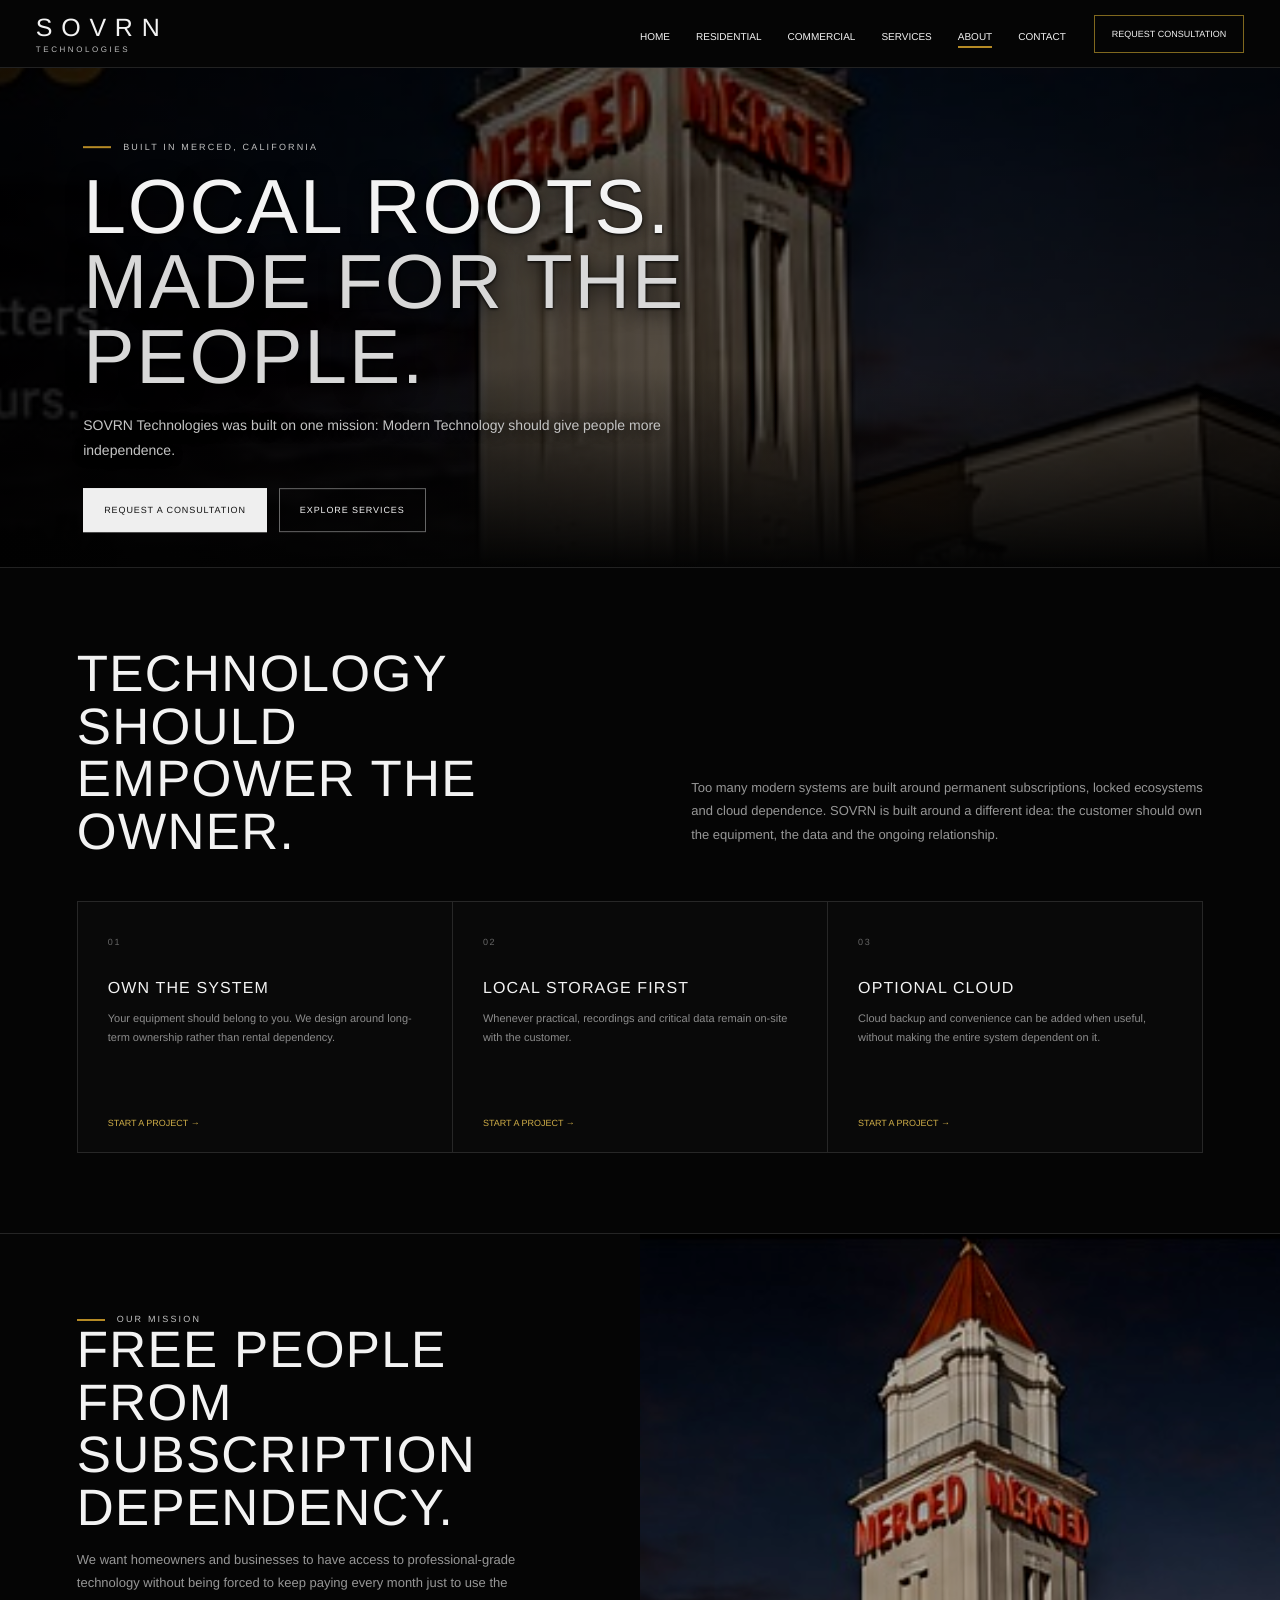
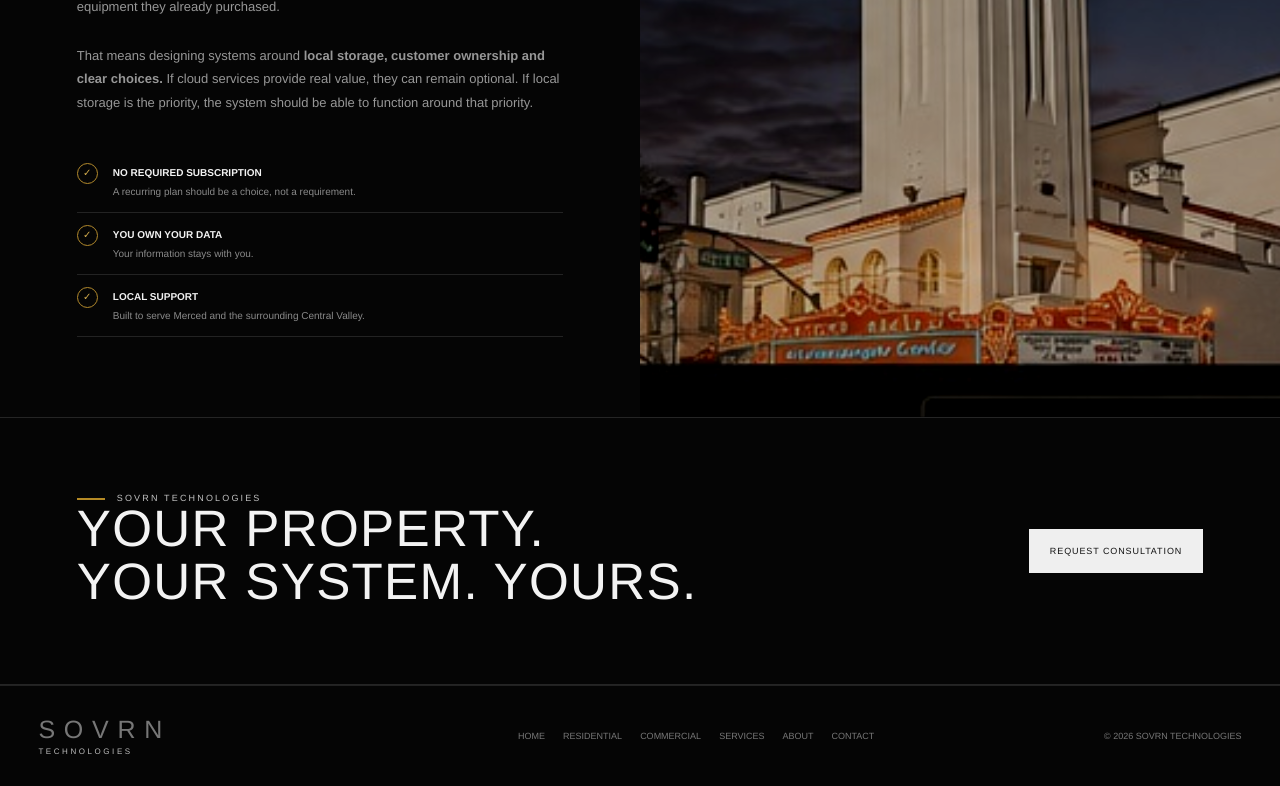
==== commit d990305c: "Add files via upload" ====
--- a/about.html
+++ b/about.html
@@ -21,33 +21,27 @@
 <div class="hero-bg hero-zoomout" style="background-image:url('assets/about-merced-hero.jpg');background-position:center"></div>
 <div class="hero-copy">
 <div class="eyebrow">BUILT IN MERCED, CALIFORNIA</div>
-<h1>LOCAL ROOTS.<br><span>REAL OWNERSHIP.</span></h1>
-<p>SOVRN Technologies was built around a simple mission: modern security should give people more control, not more dependency.</p>
+<h1>LOCAL ROOTS.<br><span>MADE FOR THE PEOPLE.</span></h1>
+<p>SOVRN Technologies was built on one mission: Modern Technology should give people more independence.</p>
 <div class="actions"><a class="btn primary" href="contact.html">REQUEST A CONSULTATION</a><a class="btn" href="services.html">EXPLORE SERVICES</a></div>
 </div>
 </section>
-<section class="benefits">
-<div><b>NO REQUIRED SUBSCRIPTION</b><span>Own your system. No required monthly fees.</span></div>
-<div><b>NO HIDDEN FEES</b><span>Clear scope. Clear expectations.</span></div>
-<div><b>YOU OWN YOUR DATA</b><span>Your information. Your privacy.</span></div>
-<div><b>LOCAL SUPPORT</b><span>Real people. Real help.</span></div>
-</section>
 <section class="section">
-<div class="heading"><h2>TECHNOLOGY SHOULD<br>EMPOWER THE OWNER.</h2><p>Too many modern systems are built around permanent subscriptions, locked ecosystems and cloud dependence. SOVRN is built around a different idea: the customer should remain in control of the equipment, the data and the ongoing relationship.</p></div>
+<div class="heading"><h2>TECHNOLOGY SHOULD<br>EMPOWER THE OWNER.</h2><p>Too many modern systems are built around permanent subscriptions, locked ecosystems and cloud dependence. SOVRN is built around a different idea: the customer should own the equipment, the data and the ongoing relationship.</p></div>
 <div class="grid3">
 <article class="card"><span class="num">01</span><h3>OWN THE SYSTEM</h3><p>Your equipment should belong to you. We design around long-term ownership rather than rental dependency.</p><a href="contact.html">START A PROJECT →</a></article>
-<article class="card"><span class="num">02</span><h3>LOCAL STORAGE FIRST</h3><p>Whenever practical, recordings and critical data remain on-site under the customer's control.</p><a href="contact.html">START A PROJECT →</a></article>
+<article class="card"><span class="num">02</span><h3>LOCAL STORAGE FIRST</h3><p>Whenever practical, recordings and critical data remain on-site with the customer.</p><a href="contact.html">START A PROJECT →</a></article>
 <article class="card"><span class="num">03</span><h3>OPTIONAL CLOUD</h3><p>Cloud backup and convenience can be added when useful, without making the entire system dependent on it.</p><a href="contact.html">START A PROJECT →</a></article>
 </div></section>
 <section class="split">
 <div class="copy"><div class="eyebrow">OUR MISSION</div><h2>FREE PEOPLE FROM<br>SUBSCRIPTION DEPENDENCY.</h2>
 <p>We want homeowners and businesses to have access to professional-grade technology without being forced to keep paying every month just to use the equipment they already purchased.</p>
-<p>That means designing systems around <strong>local storage, customer ownership and clear choices.</strong> If cloud services provide real value, they can remain optional. If local control is the priority, the system should be able to function around that priority.</p>
-<div class="checks"><div class="check"><i>✓</i><div><b>NO REQUIRED SUBSCRIPTION</b><small>A recurring plan should be a choice, not a requirement.</small></div></div><div class="check"><i>✓</i><div><b>YOU OWN YOUR DATA</b><small>Your information stays under your control.</small></div></div><div class="check"><i>✓</i><div><b>LOCAL SUPPORT</b><small>Built to serve Merced and the surrounding Central Valley.</small></div></div></div>
+<p>That means designing systems around <strong>local storage, customer ownership and clear choices.</strong> If cloud services provide real value, they can remain optional. If local storage is the priority, the system should be able to function around that priority.</p>
+<div class="checks"><div class="check"><i>✓</i><div><b>NO REQUIRED SUBSCRIPTION</b><small>A recurring plan should be a choice, not a requirement.</small></div></div><div class="check"><i>✓</i><div><b>YOU OWN YOUR DATA</b><small>Your information stays with you.</small></div></div><div class="check"><i>✓</i><div><b>LOCAL SUPPORT</b><small>Built to serve Merced and the surrounding Central Valley.</small></div></div></div>
 </div>
 <div class="photo" style="background-image:url('assets/about-merced-hero.jpg');background-position:center"></div>
 </section>
-<section class="cta"><div><div class="eyebrow">SOVRN TECHNOLOGIES</div><h2>YOUR PROPERTY.<br>YOUR SYSTEM. YOUR CONTROL.</h2></div><a class="btn primary" href="contact.html">REQUEST CONSULTATION</a></section>
+<section class="cta"><div><div class="eyebrow">SOVRN TECHNOLOGIES</div><h2>YOUR PROPERTY.<br>YOUR SYSTEM. YOURS.</h2></div><a class="btn primary" href="contact.html">REQUEST CONSULTATION</a></section>
 <footer>
 <div class="logo"><b>SOVRN</b><small>TECHNOLOGIES</small></div>
 <nav>
--- a/secondary.css
+++ b/secondary.css
@@ -56,16 +56,24 @@
   }
 }
 
-/* Show more of Services / About / Contact hero artwork */
+
+/* Services / About / Contact: SAME existing images, display sizing only.
+   Fill the entire hero/headliner edge-to-edge with no empty bands. */
 .hero.hero-show-more .hero-bg{
-  background-size:contain !important;
+  background-size:cover !important;
   background-repeat:no-repeat !important;
   background-position:center center !important;
-  background-color:#050505;
 }
 @media(max-width:900px){
   .hero.hero-show-more .hero-bg{
-    background-size:contain !important;
+    background-size:cover !important;
     background-position:center center !important;
   }
 }
+
+/* Requested Services support block: preserve existing site design language. */
+.service-support .service-van-photo{
+  background-size:cover;
+  background-repeat:no-repeat;
+  background-position:center;
+}
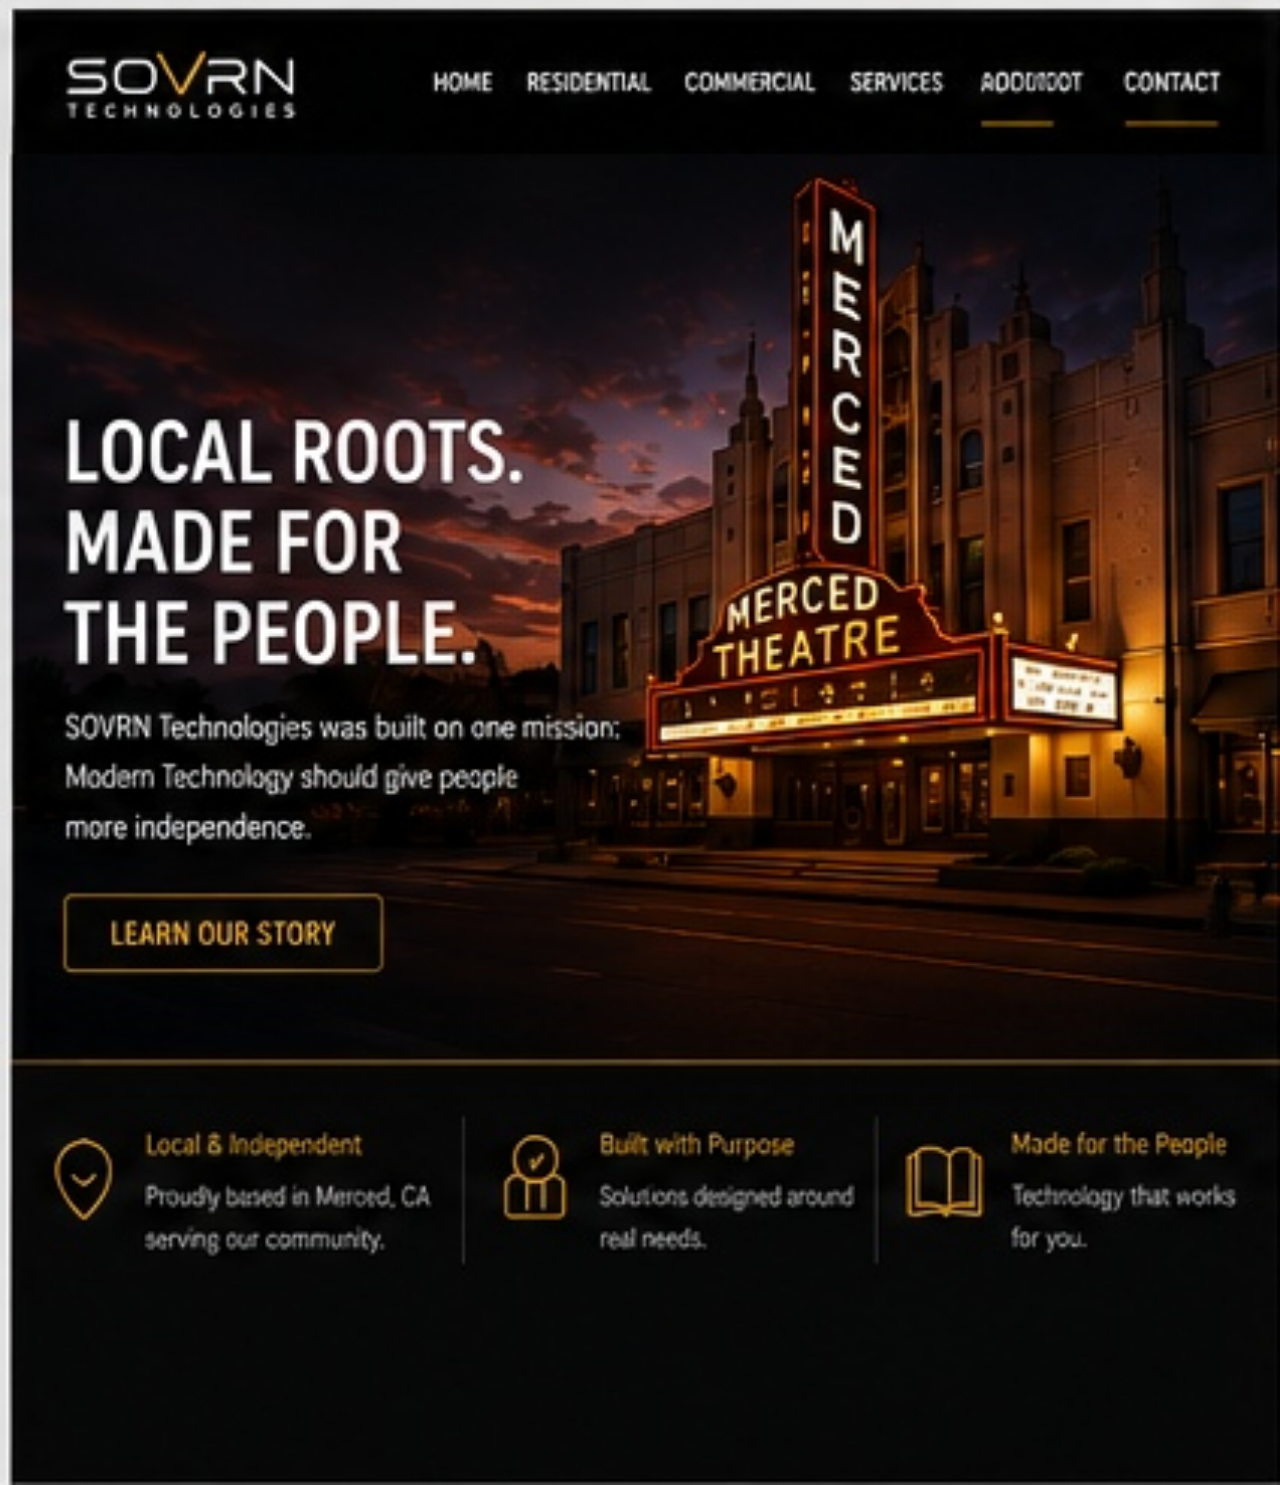
==== commit a967ce04: "Add files via upload" ====
--- a/about.html
+++ b/about.html
@@ -2,51 +2,56 @@
 <html lang="en"><head>
 <meta charset="utf-8"><meta name="viewport" content="width=device-width,initial-scale=1">
 <title>About | SOVRN Technologies</title>
-<link rel="stylesheet" href="secondary.css">
+<link rel="stylesheet" href="site.css">
 </head><body>
-<header class="header">
-<a class="logo" href="index.html"><b>SOVRN</b><small>TECHNOLOGIES</small></a>
-<button class="menu">MENU</button>
-<nav class="nav">
-<a href="index.html">HOME</a>
-<a href="residential.html">RESIDENTIAL</a>
-<a href="commercial.html">COMMERCIAL</a>
-<a href="services.html" class="">SERVICES</a>
-<a href="about.html" class="active">ABOUT</a>
-<a href="contact.html" class="">CONTACT</a>
-</nav>
-<a class="consult" href="contact.html">REQUEST CONSULTATION</a>
-</header>
-<section class="hero hero-show-more">
-<div class="hero-bg hero-zoomout" style="background-image:url('assets/about-merced-hero.jpg');background-position:center"></div>
-<div class="hero-copy">
-<div class="eyebrow">BUILT IN MERCED, CALIFORNIA</div>
-<h1>LOCAL ROOTS.<br><span>MADE FOR THE PEOPLE.</span></h1>
-<p>SOVRN Technologies was built on one mission: Modern Technology should give people more independence.</p>
-<div class="actions"><a class="btn primary" href="contact.html">REQUEST A CONSULTATION</a><a class="btn" href="services.html">EXPLORE SERVICES</a></div>
+<main class="page-shot">
+<img src="assets/about.jpg" alt="About">
+<a class="hotspot" href="index.html" aria-label="Home" style="left:33.0%;top:1.0%;width:7.0%;height:7%"></a>
+<a class="hotspot" href="residential.html" aria-label="Residential" style="left:41.0%;top:1.0%;width:11.0%;height:7%"></a>
+<a class="hotspot" href="commercial.html" aria-label="Commercial" style="left:53.0%;top:1.0%;width:11.0%;height:7%"></a>
+<a class="hotspot" href="services.html" aria-label="Services" style="left:65.0%;top:1.0%;width:8.0%;height:7%"></a>
+<a class="hotspot" href="about.html" aria-label="About" style="left:75.0%;top:1.0%;width:7.0%;height:7%"></a>
+<a class="hotspot" href="contact.html" aria-label="Contact" style="left:83.0%;top:1.0%;width:8.0%;height:7%"></a>
+<a class="hotspot" href="about.html" aria-label="Learn Our Story" style="left:5.0%;top:61.0%;width:25.0%;height:8.0%"></a>
+</main>
+
+<div class="mobile-site">
+
+<div class="m-header">
+  <a class="m-logo" href="index.html">SOVRN<small>TECHNOLOGIES</small></a>
+  <button class="m-menu" aria-expanded="false">MENU</button>
+  <nav class="m-nav"><a href="index.html" class="">HOME</a><a href="residential.html" class="">RESIDENTIAL</a><a href="commercial.html" class="">COMMERCIAL</a><a href="services.html" class="">SERVICES</a><a href="about.html" class="active">ABOUT</a><a href="contact.html" class="">CONTACT</a><a class="m-consult" href="contact.html">REQUEST CONSULTATION</a></nav>
 </div>
+<section class="m-hero" style="--hero:url('assets/about-merced-hero.jpg')">
+  <div class="m-hero-copy">
+    <div class="m-kicker">BUILT IN MERCED, CALIFORNIA</div>
+    <h1>LOCAL ROOTS.<br><span>MADE FOR<br>THE PEOPLE.</span></h1>
+    <p>SOVRN Technologies was built on one mission: Modern Technology should give people more independence.</p>
+  </div>
 </section>
-<section class="section">
-<div class="heading"><h2>TECHNOLOGY SHOULD<br>EMPOWER THE OWNER.</h2><p>Too many modern systems are built around permanent subscriptions, locked ecosystems and cloud dependence. SOVRN is built around a different idea: the customer should own the equipment, the data and the ongoing relationship.</p></div>
-<div class="grid3">
-<article class="card"><span class="num">01</span><h3>OWN THE SYSTEM</h3><p>Your equipment should belong to you. We design around long-term ownership rather than rental dependency.</p><a href="contact.html">START A PROJECT →</a></article>
-<article class="card"><span class="num">02</span><h3>LOCAL STORAGE FIRST</h3><p>Whenever practical, recordings and critical data remain on-site with the customer.</p><a href="contact.html">START A PROJECT →</a></article>
-<article class="card"><span class="num">03</span><h3>OPTIONAL CLOUD</h3><p>Cloud backup and convenience can be added when useful, without making the entire system dependent on it.</p><a href="contact.html">START A PROJECT →</a></article>
-</div></section>
-<section class="split">
-<div class="copy"><div class="eyebrow">OUR MISSION</div><h2>FREE PEOPLE FROM<br>SUBSCRIPTION DEPENDENCY.</h2>
-<p>We want homeowners and businesses to have access to professional-grade technology without being forced to keep paying every month just to use the equipment they already purchased.</p>
-<p>That means designing systems around <strong>local storage, customer ownership and clear choices.</strong> If cloud services provide real value, they can remain optional. If local storage is the priority, the system should be able to function around that priority.</p>
-<div class="checks"><div class="check"><i>✓</i><div><b>NO REQUIRED SUBSCRIPTION</b><small>A recurring plan should be a choice, not a requirement.</small></div></div><div class="check"><i>✓</i><div><b>YOU OWN YOUR DATA</b><small>Your information stays with you.</small></div></div><div class="check"><i>✓</i><div><b>LOCAL SUPPORT</b><small>Built to serve Merced and the surrounding Central Valley.</small></div></div></div>
+<section class="m-section">
+  <h2>TECHNOLOGY SHOULD<br><span>EMPOWER THE OWNER</span></h2>
+  <p class="m-section-intro">We build systems around long-term ownership, local storage, practical service and technology that works for the people using it.</p>
+  <div class="m-grid">
+    <div class="m-card"><b>LOCAL & INDEPENDENT</b><p>Proudly based in Merced and serving the surrounding Central Valley.</p></div>
+    <div class="m-card"><b>BUILT WITH PURPOSE</b><p>Solutions designed around real needs.</p></div>
+    <div class="m-card"><b>MADE FOR THE PEOPLE</b><p>Technology that works for you.</p></div>
+  </div>
+</section>
+
+<footer class="m-footer">
+  <strong>SOVRN TECHNOLOGIES</strong>
+  Merced, California · Security · Smart Home · Networking
+</footer>
+<script>
+document.querySelectorAll('.m-menu').forEach(btn=>{
+  btn.addEventListener('click',()=>{
+    const nav=btn.parentElement.querySelector('.m-nav');
+    const open=nav.classList.toggle('open');
+    btn.setAttribute('aria-expanded',open?'true':'false');
+  });
+});
+</script>
+
 </div>
-<div class="photo" style="background-image:url('assets/about-merced-hero.jpg');background-position:center"></div>
-</section>
-<section class="cta"><div><div class="eyebrow">SOVRN TECHNOLOGIES</div><h2>YOUR PROPERTY.<br>YOUR SYSTEM. YOURS.</h2></div><a class="btn primary" href="contact.html">REQUEST CONSULTATION</a></section>
-<footer>
-<div class="logo"><b>SOVRN</b><small>TECHNOLOGIES</small></div>
-<nav>
-<a href="index.html">HOME</a><a href="residential.html">RESIDENTIAL</a><a href="commercial.html">COMMERCIAL</a><a href="services.html">SERVICES</a><a href="about.html">ABOUT</a><a href="contact.html">CONTACT</a>
-</nav>
-<div class="copy">© 2026 SOVRN TECHNOLOGIES</div>
-</footer>
-<script src="secondary.js"></script></body></html>+</body></html>
--- a/site.css
+++ b/site.css
@@ -0,0 +1,295 @@
+
+*{box-sizing:border-box}html,body{margin:0;background:#050505;color:#fff;font-family:Arial,Helvetica,sans-serif}
+body{min-height:100vh}
+.page-shot{position:relative;width:100%;max-width:1536px;margin:0 auto;background:#050505}
+.page-shot img{display:block;width:100%;height:auto}
+.hotspot{position:absolute;display:block;z-index:5}
+.hotspot:focus{outline:1px solid #c99417}
+.mobile-note{display:none}
+.commercial-page{min-height:100vh;background:#050505;color:#fff}
+.commercial-header{height:64px;display:flex;align-items:center;padding:0 3.2vw;border-bottom:1px solid #202020;background:#030303}
+.logo{font-size:26px;letter-spacing:.18em;font-weight:500;line-height:.8}.logo small{display:block;font-size:7px;letter-spacing:.42em;margin-top:7px;color:#bbb}
+.commercial-header nav{margin-left:auto;display:flex;gap:25px;align-items:center}
+.commercial-header a{color:#fff;text-decoration:none;font-size:10px}.commercial-header .consult{border:1px solid #d09a13;padding:11px 15px;color:#e9b22b}
+.commercial-hero{min-height:410px;display:flex;align-items:center;padding:7vw;background:linear-gradient(90deg,#050505 0%,#080808 52%,#121212 100%);border-bottom:1px solid #b37b00}
+.commercial-hero h1{font-size:54px;line-height:.98;margin:0 0 20px;max-width:700px}.commercial-hero span{color:#d3a126}.commercial-hero p{color:#ccc;max-width:560px;line-height:1.6}
+.commercial-grid{display:grid;grid-template-columns:repeat(3,1fr);gap:1px;background:#8c6500;border-bottom:1px solid #8c6500}
+.commercial-grid article{background:#070707;padding:35px}.commercial-grid h3{color:#d3a126}.commercial-grid p{color:#bbb;line-height:1.6}
+@media(max-width:700px){
+  .commercial-header nav{display:none}
+  .commercial-hero{padding:44px 24px;min-height:340px}.commercial-hero h1{font-size:38px}
+  .commercial-grid{grid-template-columns:1fr}
+}
+
+
+/* ===== MOBILE / TABLET EXPERIENCE =====
+   Desktop screenshot pages remain untouched above 760px.
+   At 760px and below, live HTML replaces the screenshot so text remains sharp,
+   readable, selectable, and responsive instead of being scaled raster text.
+*/
+.mobile-site{display:none}
+
+@media(max-width:760px){
+  body{overflow-x:hidden}
+  .page-shot{display:none!important}
+  .commercial-page>.commercial-header,
+  .commercial-page>.commercial-hero,
+  .commercial-page>.commercial-grid{display:none!important}
+  .mobile-site{
+    display:block;
+    min-height:100vh;
+    background:#050505;
+    color:#fff;
+  }
+  .m-header{
+    position:sticky;
+    top:0;
+    z-index:50;
+    min-height:64px;
+    display:flex;
+    align-items:center;
+    gap:14px;
+    padding:12px 16px;
+    background:rgba(3,3,3,.98);
+    border-bottom:1px solid #242424;
+  }
+  .m-logo{
+    text-decoration:none;
+    color:#fff;
+    line-height:.85;
+    font-size:23px;
+    letter-spacing:.16em;
+    white-space:nowrap;
+  }
+  .m-logo small{
+    display:block;
+    font-size:6px;
+    letter-spacing:.40em;
+    margin-top:7px;
+    color:#c6c6c6;
+  }
+  .m-menu{
+    margin-left:auto;
+    border:1px solid #70500a;
+    background:#060606;
+    color:#e1ad2c;
+    padding:9px 11px;
+    font-size:10px;
+    letter-spacing:.08em;
+  }
+  .m-nav{
+    display:none;
+    position:absolute;
+    top:64px;
+    left:0;
+    right:0;
+    padding:8px 16px 16px;
+    background:#050505;
+    border-bottom:1px solid #292929;
+  }
+  .m-nav.open{display:block}
+  .m-nav a{
+    display:block;
+    padding:14px 2px;
+    color:#fff;
+    text-decoration:none;
+    border-bottom:1px solid #1d1d1d;
+    font-size:12px;
+    letter-spacing:.06em;
+  }
+  .m-nav a.active{color:#e2ad2d}
+  .m-nav .m-consult{
+    margin-top:12px;
+    border:1px solid #b58108;
+    text-align:center;
+    color:#e2ad2d;
+  }
+  .m-hero{
+    position:relative;
+    min-height:500px;
+    display:flex;
+    align-items:flex-end;
+    overflow:hidden;
+    border-bottom:1px solid #9a6a00;
+    background:#080808;
+  }
+  .m-hero::before{
+    content:"";
+    position:absolute;
+    inset:0;
+    background-image:var(--hero);
+    background-size:cover;
+    background-position:center;
+    filter:brightness(.70) contrast(1.07);
+    transform:scale(1.01);
+  }
+  .m-hero::after{
+    content:"";
+    position:absolute;
+    inset:0;
+    background:linear-gradient(180deg,rgba(0,0,0,.05) 15%,rgba(0,0,0,.25) 47%,rgba(0,0,0,.93) 100%);
+  }
+  .m-hero-copy{
+    position:relative;
+    z-index:2;
+    width:100%;
+    padding:34px 22px 30px;
+  }
+  .m-kicker{
+    color:#d8a326;
+    font-size:10px;
+    letter-spacing:.16em;
+    margin-bottom:12px;
+  }
+  .m-hero h1{
+    margin:0;
+    max-width:95%;
+    font-size:42px;
+    line-height:.96;
+    letter-spacing:-.035em;
+    font-weight:800;
+    text-transform:uppercase;
+  }
+  .m-hero h1 span{color:#d6a326}
+  .m-hero p{
+    max-width:560px;
+    margin:18px 0 0;
+    color:#e2e2e2;
+    font-size:15px;
+    line-height:1.55;
+  }
+  .m-actions{display:flex;flex-wrap:wrap;gap:10px;margin-top:24px}
+  .m-btn{
+    display:inline-flex;
+    justify-content:center;
+    align-items:center;
+    min-height:44px;
+    padding:0 16px;
+    border:1px solid #b9840c;
+    color:#e1ad2c;
+    text-decoration:none;
+    font-size:11px;
+    letter-spacing:.05em;
+    background:rgba(0,0,0,.40);
+  }
+  .m-section{
+    padding:42px 20px;
+    border-bottom:1px solid #242424;
+    background:#070707;
+  }
+  .m-section.alt{background:#0a0a0a}
+  .m-section h2{
+    margin:0;
+    font-size:31px;
+    line-height:1.02;
+    text-transform:uppercase;
+    letter-spacing:-.025em;
+  }
+  .m-section h2 span{color:#d6a326}
+  .m-section-intro{
+    margin:12px 0 0;
+    color:#bdbdbd;
+    line-height:1.6;
+    font-size:14px;
+  }
+  .m-grid{
+    display:grid;
+    grid-template-columns:1fr;
+    gap:12px;
+    margin-top:24px;
+  }
+  .m-card{
+    border:1px solid #292929;
+    background:#090909;
+    padding:20px;
+  }
+  .m-card b{
+    display:block;
+    color:#e1ad2c;
+    font-size:12px;
+    letter-spacing:.05em;
+    margin-bottom:8px;
+  }
+  .m-card p{
+    margin:0;
+    color:#c8c8c8;
+    font-size:14px;
+    line-height:1.55;
+  }
+  .m-image-card{
+    min-height:240px;
+    padding:0;
+    overflow:hidden;
+    position:relative;
+  }
+  .m-image-card img{
+    width:100%;
+    height:240px;
+    object-fit:cover;
+    display:block;
+    filter:brightness(.78) contrast(1.06);
+  }
+  .m-image-card .overlay{
+    position:absolute;
+    inset:auto 0 0;
+    padding:18px;
+    background:linear-gradient(180deg,transparent,rgba(0,0,0,.92));
+  }
+  .m-image-card .overlay b{font-size:16px;color:#fff}
+  .m-image-card .overlay small{color:#ccc;font-size:12px}
+  .m-form{
+    margin-top:22px;
+    display:grid;
+    gap:10px;
+  }
+  .m-form input,.m-form select,.m-form textarea{
+    width:100%;
+    min-height:46px;
+    border:1px solid #3c3c3c;
+    border-radius:0;
+    background:#090909;
+    color:#fff;
+    padding:12px;
+    font:14px Arial,Helvetica,sans-serif;
+  }
+  .m-form textarea{min-height:120px;resize:vertical}
+  .m-form input::placeholder,.m-form textarea::placeholder{color:#8e8e8e;opacity:1}
+  .m-form button{
+    min-height:48px;
+    border:1px solid #b9840c;
+    background:#c69017;
+    color:#050505;
+    font-weight:700;
+    letter-spacing:.04em;
+  }
+  .m-support{
+    display:grid;
+    gap:16px;
+    margin-top:24px;
+  }
+  .m-support img{
+    width:100%;
+    max-height:300px;
+    object-fit:cover;
+    border:1px solid #252525;
+  }
+  .m-footer{
+    padding:26px 20px 34px;
+    background:#030303;
+    border-top:1px solid #9a6a00;
+    color:#777;
+    font-size:11px;
+  }
+  .m-footer strong{
+    display:block;
+    color:#fff;
+    font-size:18px;
+    letter-spacing:.16em;
+    margin-bottom:14px;
+  }
+}
+@media(max-width:380px){
+  .m-hero{min-height:460px}
+  .m-hero h1{font-size:35px}
+  .m-section h2{font-size:27px}
+}
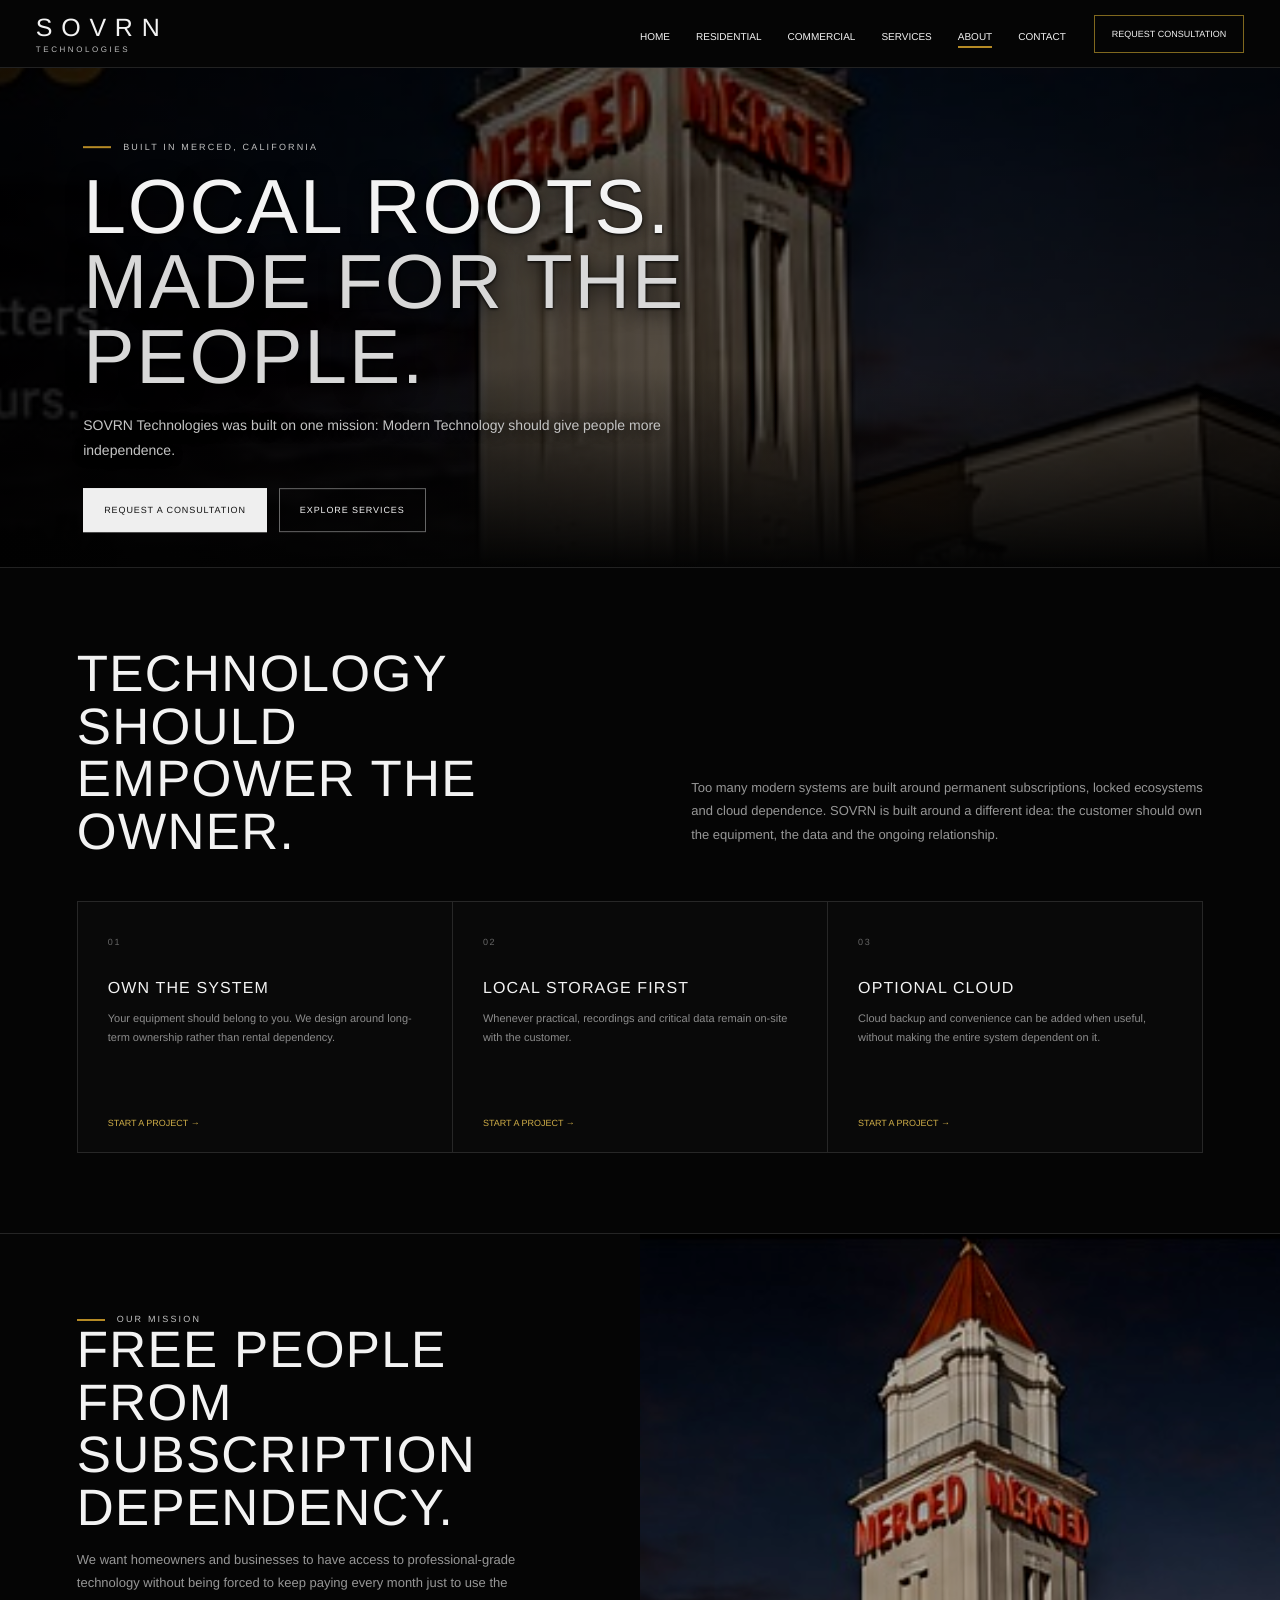
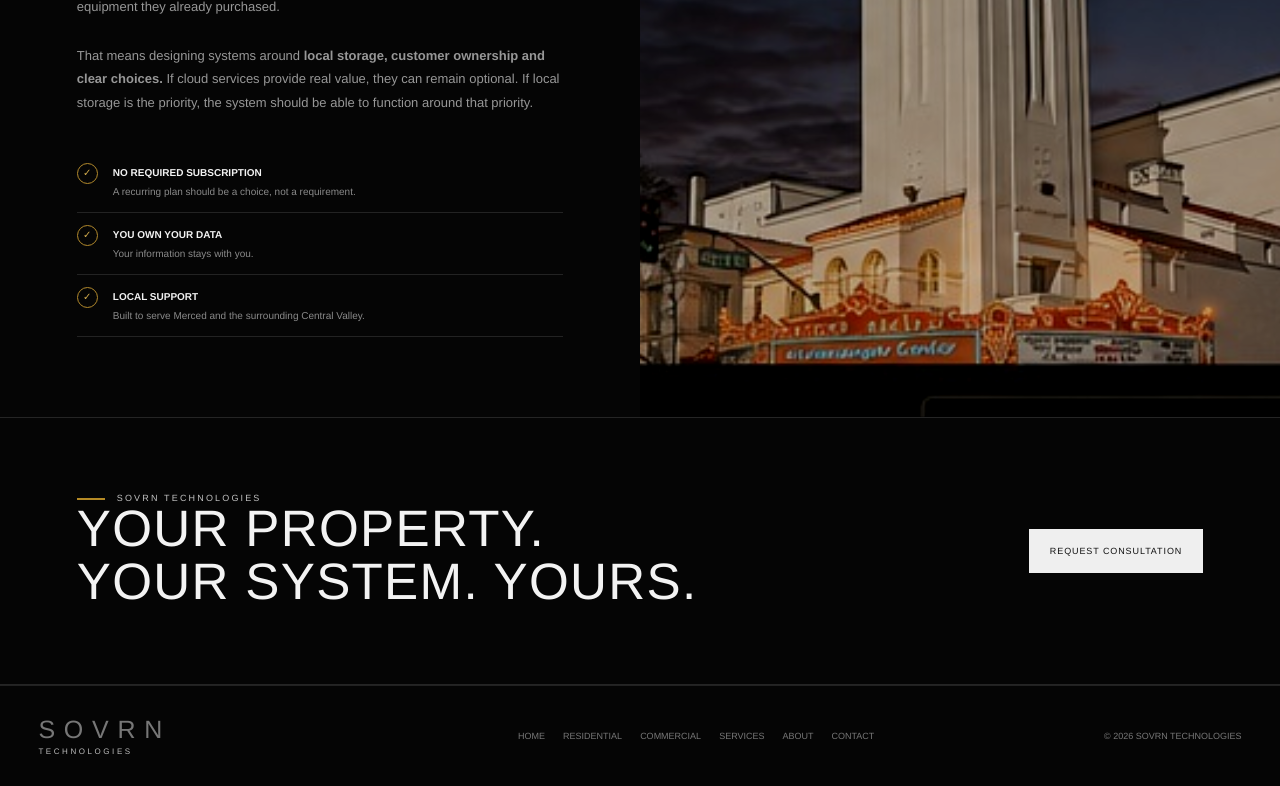
==== commit 11f3efe7: "Add files via upload" ====
--- a/about.html
+++ b/about.html
@@ -2,56 +2,51 @@
 <html lang="en"><head>
 <meta charset="utf-8"><meta name="viewport" content="width=device-width,initial-scale=1">
 <title>About | SOVRN Technologies</title>
-<link rel="stylesheet" href="site.css">
+<link rel="stylesheet" href="secondary.css">
 </head><body>
-<main class="page-shot">
-<img src="assets/about.jpg" alt="About">
-<a class="hotspot" href="index.html" aria-label="Home" style="left:33.0%;top:1.0%;width:7.0%;height:7%"></a>
-<a class="hotspot" href="residential.html" aria-label="Residential" style="left:41.0%;top:1.0%;width:11.0%;height:7%"></a>
-<a class="hotspot" href="commercial.html" aria-label="Commercial" style="left:53.0%;top:1.0%;width:11.0%;height:7%"></a>
-<a class="hotspot" href="services.html" aria-label="Services" style="left:65.0%;top:1.0%;width:8.0%;height:7%"></a>
-<a class="hotspot" href="about.html" aria-label="About" style="left:75.0%;top:1.0%;width:7.0%;height:7%"></a>
-<a class="hotspot" href="contact.html" aria-label="Contact" style="left:83.0%;top:1.0%;width:8.0%;height:7%"></a>
-<a class="hotspot" href="about.html" aria-label="Learn Our Story" style="left:5.0%;top:61.0%;width:25.0%;height:8.0%"></a>
-</main>
-
-<div class="mobile-site">
-
-<div class="m-header">
-  <a class="m-logo" href="index.html">SOVRN<small>TECHNOLOGIES</small></a>
-  <button class="m-menu" aria-expanded="false">MENU</button>
-  <nav class="m-nav"><a href="index.html" class="">HOME</a><a href="residential.html" class="">RESIDENTIAL</a><a href="commercial.html" class="">COMMERCIAL</a><a href="services.html" class="">SERVICES</a><a href="about.html" class="active">ABOUT</a><a href="contact.html" class="">CONTACT</a><a class="m-consult" href="contact.html">REQUEST CONSULTATION</a></nav>
+<header class="header">
+<a class="logo" href="index.html"><b>SOVRN</b><small>TECHNOLOGIES</small></a>
+<button class="menu">MENU</button>
+<nav class="nav">
+<a href="index.html">HOME</a>
+<a href="residential.html">RESIDENTIAL</a>
+<a href="commercial.html">COMMERCIAL</a>
+<a href="services.html" class="">SERVICES</a>
+<a href="about.html" class="active">ABOUT</a>
+<a href="contact.html" class="">CONTACT</a>
+</nav>
+<a class="consult" href="contact.html">REQUEST CONSULTATION</a>
+</header>
+<section class="hero hero-show-more">
+<div class="hero-bg hero-zoomout" style="background-image:url('assets/about-merced-hero.jpg');background-position:center"></div>
+<div class="hero-copy">
+<div class="eyebrow">BUILT IN MERCED, CALIFORNIA</div>
+<h1>LOCAL ROOTS.<br><span>MADE FOR THE PEOPLE.</span></h1>
+<p>SOVRN Technologies was built on one mission: Modern Technology should give people more independence.</p>
+<div class="actions"><a class="btn primary" href="contact.html">REQUEST A CONSULTATION</a><a class="btn" href="services.html">EXPLORE SERVICES</a></div>
 </div>
-<section class="m-hero" style="--hero:url('assets/about-merced-hero.jpg')">
-  <div class="m-hero-copy">
-    <div class="m-kicker">BUILT IN MERCED, CALIFORNIA</div>
-    <h1>LOCAL ROOTS.<br><span>MADE FOR<br>THE PEOPLE.</span></h1>
-    <p>SOVRN Technologies was built on one mission: Modern Technology should give people more independence.</p>
-  </div>
 </section>
-<section class="m-section">
-  <h2>TECHNOLOGY SHOULD<br><span>EMPOWER THE OWNER</span></h2>
-  <p class="m-section-intro">We build systems around long-term ownership, local storage, practical service and technology that works for the people using it.</p>
-  <div class="m-grid">
-    <div class="m-card"><b>LOCAL & INDEPENDENT</b><p>Proudly based in Merced and serving the surrounding Central Valley.</p></div>
-    <div class="m-card"><b>BUILT WITH PURPOSE</b><p>Solutions designed around real needs.</p></div>
-    <div class="m-card"><b>MADE FOR THE PEOPLE</b><p>Technology that works for you.</p></div>
-  </div>
+<section class="section">
+<div class="heading"><h2>TECHNOLOGY SHOULD<br>EMPOWER THE OWNER.</h2><p>Too many modern systems are built around permanent subscriptions, locked ecosystems and cloud dependence. SOVRN is built around a different idea: the customer should own the equipment, the data and the ongoing relationship.</p></div>
+<div class="grid3">
+<article class="card"><span class="num">01</span><h3>OWN THE SYSTEM</h3><p>Your equipment should belong to you. We design around long-term ownership rather than rental dependency.</p><a href="contact.html">START A PROJECT →</a></article>
+<article class="card"><span class="num">02</span><h3>LOCAL STORAGE FIRST</h3><p>Whenever practical, recordings and critical data remain on-site with the customer.</p><a href="contact.html">START A PROJECT →</a></article>
+<article class="card"><span class="num">03</span><h3>OPTIONAL CLOUD</h3><p>Cloud backup and convenience can be added when useful, without making the entire system dependent on it.</p><a href="contact.html">START A PROJECT →</a></article>
+</div></section>
+<section class="split">
+<div class="copy"><div class="eyebrow">OUR MISSION</div><h2>FREE PEOPLE FROM<br>SUBSCRIPTION DEPENDENCY.</h2>
+<p>We want homeowners and businesses to have access to professional-grade technology without being forced to keep paying every month just to use the equipment they already purchased.</p>
+<p>That means designing systems around <strong>local storage, customer ownership and clear choices.</strong> If cloud services provide real value, they can remain optional. If local storage is the priority, the system should be able to function around that priority.</p>
+<div class="checks"><div class="check"><i>✓</i><div><b>NO REQUIRED SUBSCRIPTION</b><small>A recurring plan should be a choice, not a requirement.</small></div></div><div class="check"><i>✓</i><div><b>YOU OWN YOUR DATA</b><small>Your information stays with you.</small></div></div><div class="check"><i>✓</i><div><b>LOCAL SUPPORT</b><small>Built to serve Merced and the surrounding Central Valley.</small></div></div></div>
+</div>
+<div class="photo" style="background-image:url('assets/about-merced-hero.jpg');background-position:center"></div>
 </section>
-
-<footer class="m-footer">
-  <strong>SOVRN TECHNOLOGIES</strong>
-  Merced, California · Security · Smart Home · Networking
+<section class="cta"><div><div class="eyebrow">SOVRN TECHNOLOGIES</div><h2>YOUR PROPERTY.<br>YOUR SYSTEM. YOURS.</h2></div><a class="btn primary" href="contact.html">REQUEST CONSULTATION</a></section>
+<footer>
+<div class="logo"><b>SOVRN</b><small>TECHNOLOGIES</small></div>
+<nav>
+<a href="index.html">HOME</a><a href="residential.html">RESIDENTIAL</a><a href="commercial.html">COMMERCIAL</a><a href="services.html">SERVICES</a><a href="about.html">ABOUT</a><a href="contact.html">CONTACT</a>
+</nav>
+<div class="copy">© 2026 SOVRN TECHNOLOGIES</div>
 </footer>
-<script>
-document.querySelectorAll('.m-menu').forEach(btn=>{
-  btn.addEventListener('click',()=>{
-    const nav=btn.parentElement.querySelector('.m-nav');
-    const open=nav.classList.toggle('open');
-    btn.setAttribute('aria-expanded',open?'true':'false');
-  });
-});
-</script>
-
-</div>
-</body></html>+<script src="secondary.js"></script></body></html>
--- a/secondary.css
+++ b/secondary.css
@@ -0,0 +1,79 @@
+
+*{box-sizing:border-box}
+html{scroll-behavior:smooth;background:#050505}
+body{margin:0;background:#050505;color:#f3f3f3;font-family:Arial,Helvetica,sans-serif;-webkit-font-smoothing:antialiased;text-rendering:geometricPrecision}
+a{color:inherit;text-decoration:none}
+:root{--gold:#b58a25;--muted:#aaa;--line:#2a2a2a;--panel:#090909}
+.header{height:68px;background:#050505;border-bottom:1px solid #222;display:flex;align-items:center;padding:0 2.8vw;position:sticky;top:0;z-index:50}
+.logo{display:flex;flex-direction:column;min-width:250px}.logo b{font-size:25px;letter-spacing:.35em;font-weight:500}.logo small{font-size:8px;letter-spacing:.32em;color:#bdbdbd;margin-top:2px}
+.nav{display:flex;gap:26px;margin-left:auto;align-items:center}.nav a{font-size:10px;padding:27px 0 20px;position:relative}.nav a.active:after,.nav a:hover:after{content:"";position:absolute;left:0;right:0;bottom:15px;height:2px;background:var(--gold)}
+.consult{margin-left:28px;border:1px solid #80681e;padding:13px 17px;font-size:9px}
+.menu{display:none;margin-left:auto;background:none;color:#fff;border:1px solid #555;padding:8px 12px}
+
+.hero{position:relative;height:500px;overflow:hidden;border-bottom:1px solid #222}.hero-bg{position:absolute;inset:0;background-size:cover;background-position:center;filter:brightness(.60) contrast(1.12);transform:scale(1.01)}.hero:after{content:"";position:absolute;inset:0;background:linear-gradient(90deg,rgba(0,0,0,.78),rgba(0,0,0,.25) 60%,rgba(0,0,0,.55)),linear-gradient(0deg,#050505,transparent 40%)}
+.hero-copy{position:absolute;z-index:2;left:6.5vw;top:50%;transform:translateY(-45%);max-width:720px}.eyebrow{font-size:9px;letter-spacing:.24em;color:#c2c2c2}.eyebrow:before{content:"";display:inline-block;width:28px;height:2px;background:var(--gold);vertical-align:middle;margin-right:12px}
+.hero h1{font-size:clamp(44px,6vw,78px);line-height:.98;letter-spacing:.025em;font-weight:500;margin:18px 0}.hero h1 span{color:#aaa}.hero p{font-size:14px;color:#c4c4c4;line-height:1.75;max-width:620px}
+.actions{display:flex;gap:12px;margin-top:26px}.btn{display:inline-flex;align-items:center;justify-content:center;min-height:44px;padding:0 20px;border:1px solid #666;font-size:9px;letter-spacing:.1em}.btn.primary{background:#efefef;color:#111;border-color:#efefef}
+
+.benefits{display:grid;grid-template-columns:repeat(4,1fr);background:#070707;border-bottom:1px solid #222}.benefits div{padding:23px 28px;border-right:1px solid #252525}.benefits div:last-child{border-right:0}.benefits b{font-size:10px}.benefits span{display:block;font-size:10px;color:#8a8a8a;line-height:1.55;margin-top:5px}
+
+.section{padding:80px 6vw;border-bottom:1px solid #252525}.section.dark{background:#070707}.heading{display:grid;grid-template-columns:1fr 1fr;gap:8vw;align-items:end;margin-bottom:42px}.heading h2,.split h2,.cta h2{font-weight:500;letter-spacing:.025em;font-size:clamp(34px,4vw,56px);line-height:1.03;margin:0}.heading p,.split p{font-size:13px;color:#979797;line-height:1.8}
+.grid3{display:grid;grid-template-columns:repeat(3,1fr);gap:1px;background:#272727;border:1px solid #272727}.card{background:#090909;padding:30px;min-height:250px;position:relative}.card .num{font-size:9px;color:#666;letter-spacing:.18em}.card h3{font-size:16px;letter-spacing:.07em;font-weight:500;margin:30px 0 12px}.card p{font-size:11px;color:#8b8b8b;line-height:1.75}.card a{position:absolute;bottom:24px;font-size:9px;color:#d0ae48}
+
+.split{display:grid;grid-template-columns:1fr 1fr;border-bottom:1px solid #252525}.split .copy{padding:80px 6vw;display:flex;flex-direction:column;justify-content:center}.split .photo{min-height:510px;background-size:cover;background-position:center;filter:brightness(.75) contrast(1.08)}
+.checks{margin-top:24px}.check{display:grid;grid-template-columns:24px 1fr;gap:12px;padding:12px 0;border-bottom:1px solid #232323}.check i{width:21px;height:21px;border:1px solid #b38a2c;border-radius:50%;font-style:normal;display:grid;place-items:center;color:#d5ae4e;font-size:10px}.check b{font-size:10px}.check small{display:block;color:#8a8a8a;font-size:10px;line-height:1.5;margin-top:4px}
+
+.process{display:grid;grid-template-columns:1fr auto 1fr auto 1fr;gap:24px;align-items:center}.process article{border:1px solid #2b2b2b;padding:28px;min-height:175px;background:#080808}.process .arrow{font-size:28px;color:#b58a25}.process b{font-size:12px}.process p{font-size:11px;color:#8d8d8d;line-height:1.7}
+
+.cta{padding:75px 6vw;display:flex;justify-content:space-between;gap:35px;align-items:center;border-bottom:1px solid #252525}.cta p{color:#929292;font-size:13px;line-height:1.7}
+.contact{display:grid;grid-template-columns:38% 62%;gap:58px;padding:78px 6vw}.contact h1{font-size:48px;line-height:1.02;font-weight:500;margin:0 0 22px}.contact .intro p{color:#999;font-size:13px;line-height:1.8}.form{display:grid;grid-template-columns:1fr 1fr;gap:11px}.form input,.form select,.form textarea{background:#080808;color:#ddd;border:1px solid #3b3b3b;padding:14px;font-size:11px}.form textarea{grid-column:1/-1;min-height:130px}.form button{grid-column:1/-1;background:#0a0a0a;color:#fff;border:1px solid #8d6b1b;padding:15px;font-size:10px;letter-spacing:.1em}
+footer{display:flex;justify-content:space-between;align-items:center;gap:30px;padding:30px 3vw;border-top:1px solid #222;color:#777}footer nav{display:flex;gap:18px;font-size:9px}footer .copy{font-size:9px}
+@media(max-width:900px){.nav,.consult{display:none}.menu{display:block}.benefits{grid-template-columns:1fr 1fr}.heading,.split,.contact{grid-template-columns:1fr}.split .photo{min-height:350px}.grid3{grid-template-columns:1fr 1fr}.process{grid-template-columns:1fr}.process .arrow{transform:rotate(90deg);text-align:center}}
+@media(max-width:560px){.logo{min-width:0}.logo b{font-size:19px}.logo small{font-size:6px}.hero{height:430px}.hero-copy{left:6vw;right:6vw}.hero h1{font-size:38px}.benefits,.grid3{grid-template-columns:1fr}.section,.split .copy,.contact{padding:58px 6vw}.cta{padding:58px 6vw;flex-direction:column;align-items:flex-start}.form{grid-template-columns:1fr}.form textarea,.form button{grid-column:auto}footer{flex-direction:column;align-items:flex-start}}
+
+/* Unified hero emphasis across all secondary pages */
+.hero-copy{max-width:760px}
+.hero h1{
+  text-shadow:0 3px 20px rgba(0,0,0,.88),0 1px 3px rgba(0,0,0,1);
+}
+.hero h1 span{
+  color:#d8d8d8;
+}
+.hero-copy p{
+  text-shadow:0 2px 12px rgba(0,0,0,.95);
+}
+
+/* Slightly zoomed-out hero artwork for Services, About, and Contact */
+.hero-bg.hero-zoomout{
+  background-size:92% auto;
+  background-repeat:no-repeat;
+  background-color:#050505;
+}
+@media(max-width:900px){
+  .hero-bg.hero-zoomout{
+    background-size:auto 92%;
+    background-position:center;
+  }
+}
+
+
+/* Services / About / Contact: SAME existing images, display sizing only.
+   Fill the entire hero/headliner edge-to-edge with no empty bands. */
+.hero.hero-show-more .hero-bg{
+  background-size:cover !important;
+  background-repeat:no-repeat !important;
+  background-position:center center !important;
+}
+@media(max-width:900px){
+  .hero.hero-show-more .hero-bg{
+    background-size:cover !important;
+    background-position:center center !important;
+  }
+}
+
+/* Requested Services support block: preserve existing site design language. */
+.service-support .service-van-photo{
+  background-size:cover;
+  background-repeat:no-repeat;
+  background-position:center;
+}
